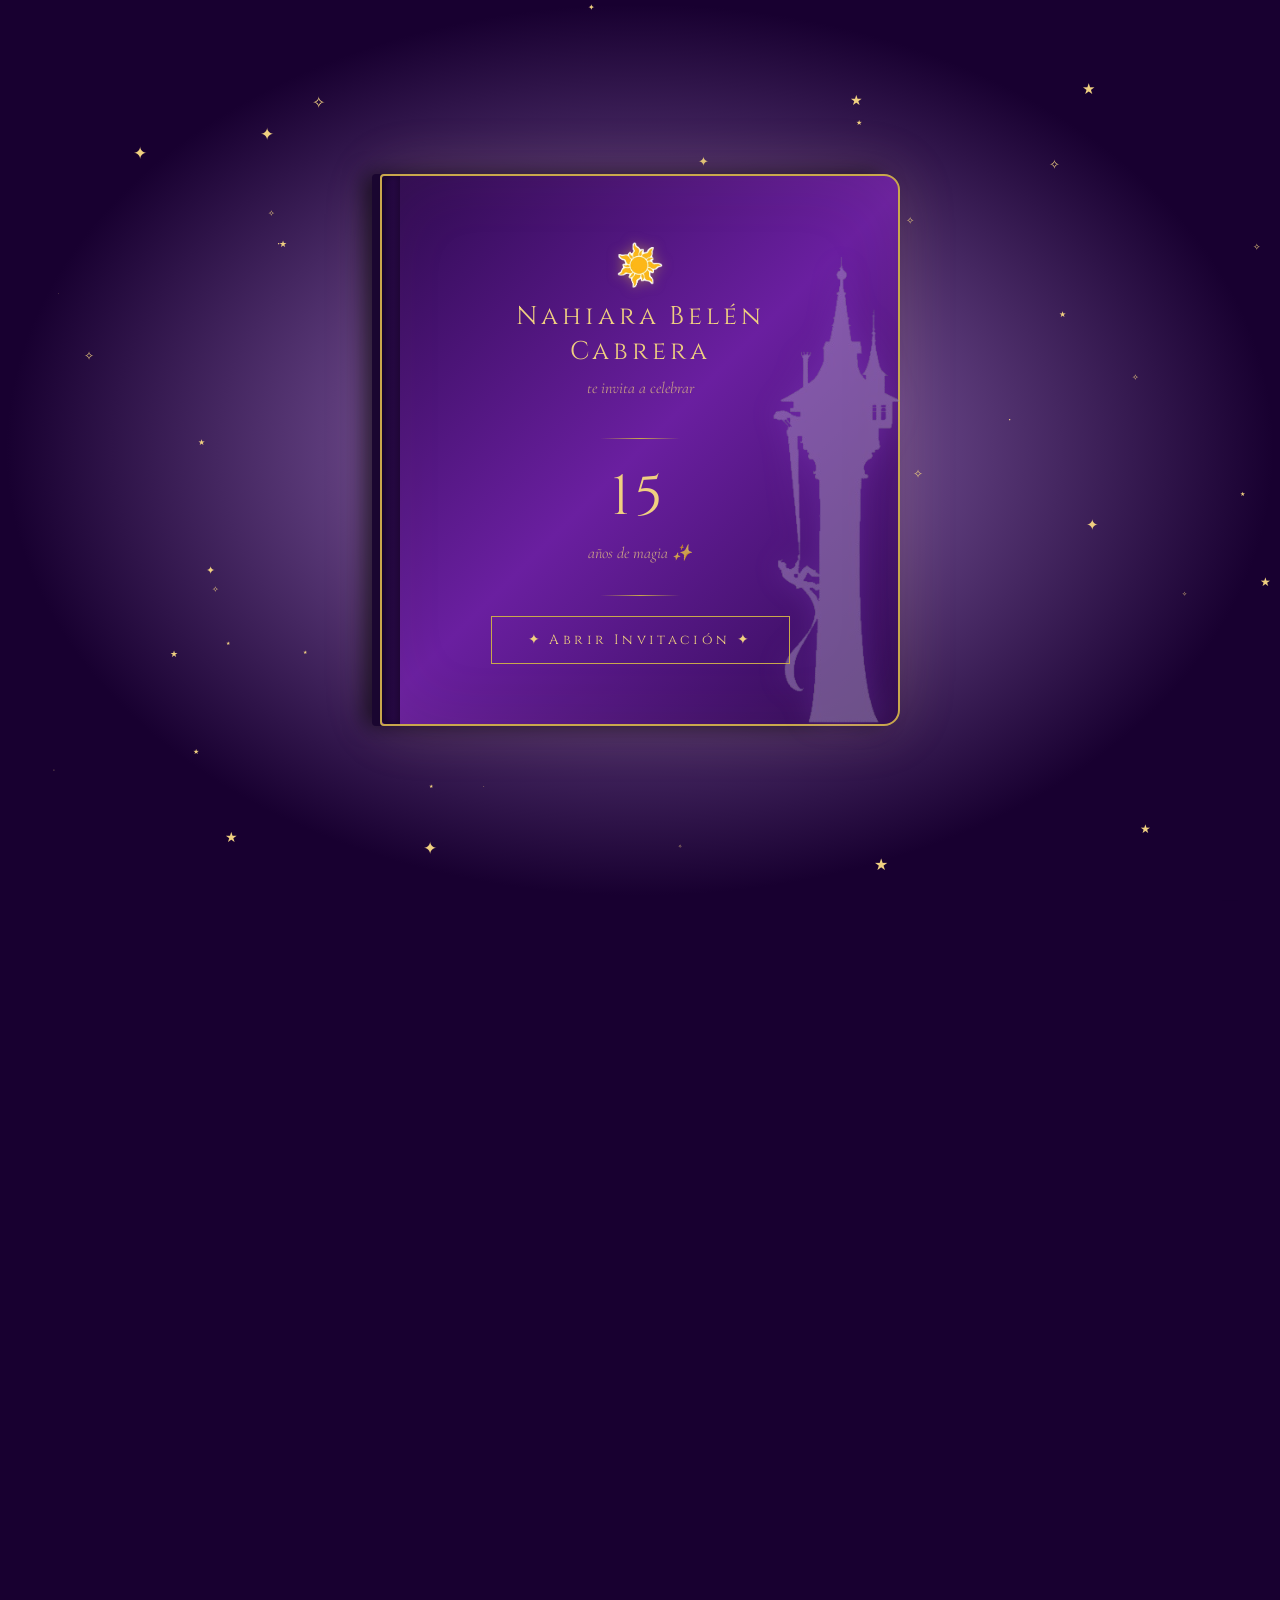
==== index.html @ 26f25557 "cambios generales" ====
<!DOCTYPE html>
<html lang="es">
<head>
<meta charset="UTF-8">
<meta name="viewport" content="width=device-width, initial-scale=1.0">
<title>Nahiara Belén – Mis 15 Años ✨</title>
<link rel="preconnect" href="https://fonts.googleapis.com">
<link rel="preconnect" href="https://fonts.gstatic.com" crossorigin>
<link href="https://fonts.googleapis.com/css2?family=Cormorant+Garamond:ital,wght@0,300;0,400;0,600;1,300;1,400&family=Cinzel:wght@400;700&family=Lato:wght@300;400&display=swap" rel="stylesheet">
<script src="https://cdnjs.cloudflare.com/ajax/libs/gsap/3.12.5/gsap.min.js"></script>
<script src="https://cdnjs.cloudflare.com/ajax/libs/gsap/3.12.5/ScrollTrigger.min.js"></script>
<style>
/* ===== DESIGN TOKENS ===== */
:root {
  --gold:       #C9A84C;
  --gold-light: #F0D080;
  --gold-dark:  #8A6820;
  --purple:     #9415fc;
  --purple-mid: #6c3e8b;
  --purple-deep:#180030;
 /* --purple-deep:#180030;*/
  --rose:       #C0607A;
  --cream:      #FFF8EE;
  --white:      #FFFFFF;
  --font-display: 'Cinzel', serif;
  --font-body:    'Cormorant Garamond', serif;
  --font-ui:      'Lato', sans-serif;
}

*, *::before, *::after { box-sizing: border-box; margin: 0; padding: 0; }

html { scroll-behavior: smooth; }

body {
  background: var(--purple-deep);
  color: var(--cream);
  font-family: var(--font-body);
  overflow-x: hidden;
}

/* ===== PARTICLES CANVAS ===== */
#particles-canvas {
  position: fixed;
  top: 0; left: 0;
  width: 100%; height: 100%;
  pointer-events: none;
  z-index: 0;
}

/* ===== LOADING SCREEN ===== */
#loader {
  position: fixed; inset: 0;
  background: var(--purple-deep);
  z-index: 10000;
  display: flex;
  flex-direction: column;
  align-items: center;
  justify-content: center;
  gap: 28px;
}
.loader-lantern { font-size: 4rem; animation: loaderFloat 2s ease-in-out infinite; }
.loader-title {
  font-family: var(--font-display);
  font-size: clamp(1.2rem, 4vw, 2rem);
  color: var(--gold-light);
  letter-spacing: 0.3em;
  text-align: center;
}
.loader-bar-wrap {
  width: 200px; height: 3px;
  background: rgba(201,168,76,0.2);
  border-radius: 10px;
  overflow: hidden;
}
.loader-bar {
  height: 100%;
  background: linear-gradient(90deg, var(--gold), var(--gold-light));
  width: 0%;
  border-radius: 10px;
  transition: width 0.1s ease;
}
@keyframes loaderFloat {
  0%,100%{ transform: translateY(0) rotate(-5deg); }
  50%    { transform: translateY(-12px) rotate(5deg); }
}

/* ===== BOOK INTRO ===== */
#book-screen {
  position: fixed; inset: 0;
  background: radial-gradient(ellipse at center, #9e74c2 0%, var(--purple-deep) 70%);
  z-index: 9000;
  display: flex;
  align-items: center;
  justify-content: center;
  perspective: 1200px;
}
.book-container {
  width: min(520px, 90vw);
  position: relative;
}
.book-cover {
  background: linear-gradient(135deg, #2e0a50 0%, #6a1fa0 50%, #2e0a50 100%);
  border: 2px solid var(--gold);
  border-radius: 4px 16px 16px 4px;
  padding: 60px 50px;
  text-align: center;
  box-shadow:
    -8px 0 0 #1a0630,
    -16px 0 20px rgba(0,0,0,0.6),
    0 0 60px rgba(201,168,76,0.15),
    inset 0 0 80px rgba(201,168,76,0.05);
  transform-style: preserve-3d;
  position: relative;
  cursor: pointer;
}
.book-cover::before {
  content: '';
  position: absolute;
  left: 0; top: 0; bottom: 0;
  width: 18px;
  background: linear-gradient(to right, #1a0630, #2e0a50);
  border-radius: 4px 0 0 4px;
  box-shadow: inset -3px 0 6px rgba(0,0,0,0.4);
}
.book-castle {
  position: absolute;
  right: -85px; bottom: 0;
  width: 300px;
  opacity: 0.5;
  pointer-events: none;
  filter: drop-shadow(0 0 14px rgba(180,100,255,.4));
}
.book-ornament {
  font-size: 3rem;
  display: block;
  margin-bottom: 16px;
  filter: drop-shadow(0 0 12px rgba(201,168,76,0.6));
}
.book-cover h1 {
  font-family: var(--font-display);
  font-size: clamp(1.1rem, 3vw, 1.6rem);
  color: var(--gold-light);
  letter-spacing: 0.15em;
  font-weight: 400;
  line-height: 1.4;
  margin-bottom: 8px;
}
.book-cover .subtitle {
  font-family: var(--font-body);
  font-style: italic;
  font-size: 1rem;
  color: rgba(240,208,128,0.7);
  margin-bottom: 40px;
}
.book-divider {
  width: 80px; height: 1px;
  background: linear-gradient(to right, transparent, var(--gold), transparent);
  margin: 20px auto;
}
.open-btn {
  display: inline-block;
  padding: 14px 36px;
  border: 1px solid var(--gold);
  background: transparent;
  color: var(--gold-light);
  font-family: var(--font-display);
  font-size: 0.85rem;
  letter-spacing: 0.25em;
  cursor: pointer;
  position: relative;
  overflow: hidden;
  transition: color 0.3s;
}
.open-btn::before {
  content: '';
  position: absolute;
  inset: 0;
  background: var(--gold);
  transform: scaleX(0);
  transform-origin: left;
  transition: transform 0.4s ease;
}
.open-btn:hover::before { transform: scaleX(1); }
.open-btn:hover { color: var(--purple-deep); }
.open-btn span { position: relative; z-index: 1; }

.book-stars {
/*  background: url('assets/img/imgportada1') center /cover no-repeat;*/
  position: absolute;
  width: 100%; height: 100%;
  top: 0; left: 0;
  pointer-events: none;
}
.bstar {
  position: absolute;
  color: var(--gold-light);
  font-size: 0.5rem;
  animation: bStarTwinkle var(--dur, 3s) ease-in-out infinite;
  animation-delay: var(--delay, 0s);
}
@keyframes bStarTwinkle {
  0%,100% { opacity: 0.2; transform: scale(1); }
  50% { opacity: 1; transform: scale(1.5); }
}

/* ===== MAIN CONTENT ===== */
#main { opacity: 0; }

/* ===== HERO ===== */
.hero {
  height: 100vh;
  position: relative;
  display: flex;
  align-items: center;
  justify-content: center;
  overflow: hidden;
}
.hero-bg {
  position: absolute; inset: 0;
  background: url('assets/img/imgportada1.jpeg') center/cover no-repeat;
}
.hero-bg-layer {
  position: absolute; inset: 0;
  background: linear-gradient(
    to bottom,
    rgba(24,0,48,0.3) 0%,
    rgba(24,0,48,0.1) 40%,
    rgba(24,0,48,0.7) 80%,
    rgba(24,0,48,1) 100%
  );
}
/* Parallax particles overlay */
.hero-sparkles {
  position: absolute; inset: 0;
  pointer-events: none;
}
.hero-content {
  position: relative;
  z-index: 2;
  text-align: center;
  padding: 20px;
}
.hero-eyebrow {
  font-family: var(--font-ui);
  /* Aumentado grosor */
  font-weight: 1200;
  letter-spacing: 0.4em;
  font-size: 1.1rem;
  color: var(--purple);
  text-transform: uppercase;
  margin-bottom: 20px;
  opacity: 0;
  transform: translateY(20px);
}
.hero-name {
  font-family: var(--font-display);
  font-weight: 1000;
  font-size: clamp(2.8rem, 9vw, 7rem);
  font-weight: 400;
  color: var(--white);
  line-height: 1;
  letter-spacing: 0.05em;
  text-shadow: 0 0 60px rgba(201,168,76,0.4);
  opacity: 0;
  transform: translateY(30px);
}
.hero-name em {
  display: block;
  font-style: italic;
  color: var(--gold-light);
  font-size: 0.55em;
  letter-spacing: 0.2em;
  margin-top: 8px;
}
.hero-date {
  font-family: var(--font-body);
  font-style: italic;
  font-size: clamp(1rem, 2.5vw, 1.4rem);
  color: rgba(240,208,128,0.8);
  margin-top: 20px;
  letter-spacing: 0.1em;
  opacity: 0;
}
.hero-ornament-line {
  display: flex;
  align-items: center;
  gap: 16px;
  justify-content: center;
  margin: 24px auto;
  opacity: 0;
}
.hero-ornament-line span {
  height: 1px;
  width: 80px;
  background: linear-gradient(to right, transparent, var(--gold));
}
.hero-ornament-line span:last-child {
  background: linear-gradient(to left, transparent, var(--gold));
}
.hero-ornament-line i { color: var(--gold); font-style: normal; font-size: 1rem; }

/* Scroll indicator */
.scroll-hint {
  position: absolute;
  bottom: 30px;
  left: 50%;
  transform: translateX(-50%);
  z-index: 3;
  display: flex;
  flex-direction: column;
  align-items: center;
  gap: 8px;
  opacity: 0;
}
.scroll-hint span {
  font-family: var(--font-ui);
  font-size: 0.65rem;
  letter-spacing: 0.3em;
  color: rgba(201,168,76,0.6);
  text-transform: uppercase;
}
.scroll-arrow {
  width: 1px;
  height: 40px;
  background: linear-gradient(to bottom, var(--gold), transparent);
  animation: scrollPulse 2s ease-in-out infinite;
}
@keyframes scrollPulse {
  0%,100% { opacity: 0.3; transform: scaleY(1); }
  50% { opacity: 1; transform: scaleY(1.2); }
}

/* ===== MUSIC PLAYER ===== */
.music-player {
  position: fixed;
  bottom: 24px;
  right: 24px;
  z-index: 500;
  display: flex;
  align-items: center;
  gap: 12px;
}
.music-btn {
  width: 52px; height: 52px;
  border-radius: 50%;
  background: linear-gradient(135deg, var(--gold-dark), var(--gold));
  border: none;
  cursor: pointer;
  display: flex;
  align-items: center;
  justify-content: center;
  font-size: 1.3rem;
  box-shadow: 0 4px 20px rgba(201,168,76,0.4);
  transition: transform 0.2s, box-shadow 0.2s;
  position: relative;
}
.music-btn:hover { transform: scale(1.08); box-shadow: 0 6px 30px rgba(201,168,76,0.6); }
.music-btn.playing::after {
  content: '';
  position: absolute;
  inset: -4px;
  border-radius: 50%;
  border: 2px solid var(--gold);
  animation: musicPulse 2s ease-in-out infinite;
}
@keyframes musicPulse {
  0%,100% { opacity: 0.8; transform: scale(1); }
  50% { opacity: 0; transform: scale(1.4); }
}
.music-label {
  background: rgba(42,8,69,0.9);
  backdrop-filter: blur(10px);
  border: 1px solid rgba(201,168,76,0.3);
  padding: 6px 14px;
  border-radius: 20px;
  font-family: var(--font-ui);
  font-size: 0.7rem;
  letter-spacing: 0.1em;
  color: var(--gold-light);
  white-space: nowrap;
  opacity: 0;
  transform: translateX(10px);
  transition: all 0.3s;
}
.music-player:hover .music-label { opacity: 1; transform: translateX(0); }

/* ===== SECTION WRAPPER ===== */
.section {
  position: relative;
  z-index: 1;
  padding: 100px 24px;
}
.section-inner {
  max-width: 1100px;
  margin: 0 auto;
}
.section-eyebrow {
  font-family: var(--font-ui);
  font-weight: 300;
  font-size: 0.65rem;
  letter-spacing: 0.4em;
  color: var(--gold);
  text-transform: uppercase;
  text-align: center;
  margin-bottom: 12px;
  opacity: 0;
  transform: translateY(20px);
}
.section-title {
  font-family: var(--font-display);
  font-size: clamp(1.8rem, 5vw, 3.5rem);
  font-weight: 400;
  color: var(--cream);
  text-align: center;
  margin-bottom: 16px;
  opacity: 0;
  transform: translateY(20px);
}
.section-title em {
  color: var(--gold-light);
  font-style: italic;
}
.gold-rule {
  width: 60px; height: 1px;
  background: var(--gold);
  margin: 0 auto 60px;
  opacity: 0;
}

/* ===== COUNTDOWN ===== */
.countdown-section {
  background: linear-gradient(180deg, transparent, rgba(74,16,112,0.2), transparent);
}
.countdown-grid {
  display: flex;
  gap: clamp(12px, 3vw, 40px);
  justify-content: center;
  flex-wrap: wrap;
}
.countdown-item {
  display: flex;
  flex-direction: column;
  align-items: center;
  gap: 6px;
  opacity: 0;
  transform: translateY(30px);
}
.countdown-num {
  font-family: var(--font-display);
  font-size: clamp(3rem, 8vw, 6rem);
  font-weight: 700;
  color: var(--gold-light);
  line-height: 1;
  text-shadow: 0 0 40px rgba(201,168,76,0.4);
  min-width: 1.2em;
  text-align: center;
}
.countdown-label {
  font-family: var(--font-ui);
  font-size: 0.65rem;
  letter-spacing: 0.3em;
  color: rgba(201,168,76,0.6);
  text-transform: uppercase;
}
.countdown-sep {
  font-family: var(--font-display);
  font-size: clamp(2rem, 6vw, 4rem);
  color: var(--gold-dark);
  align-self: flex-start;
  padding-top: 0.15em;
  opacity: 0.5;
}

/* ===== STORY SECTION ===== */
.story-section {
  background: linear-gradient(135deg, rgba(42,8,69,0.6) 0%, rgba(24,0,48,0.4) 100%);
}
.story-content {
  max-width: 680px;
  margin: 0 auto;
  text-align: center;
}
.story-text {
  font-family: var(--font-body);
  font-size: clamp(1.05rem, 2.2vw, 1.3rem);
  line-height: 1.9;
  color: rgba(255,248,238,0.85);
  font-style: italic;
  opacity: 0;
  transform: translateY(20px);
}
.story-signature {
  margin-top: 40px;
  font-family: var(--font-display);
  font-size: 1.2rem;
  color: var(--gold-light);
  opacity: 0;
}

/* ===== GALLERY ===== */
.gallery-grid {
  display: grid;
  grid-template-columns: repeat(auto-fill, minmax(min(240px, 100%), 1fr));
  gap: 12px;
}
.gallery-item {
  position: relative;
  border-radius: 8px;
  overflow: hidden;
  cursor: pointer;
  aspect-ratio: 3/4;
  opacity: 0;
  transform: scale(0.95);
  transition: transform 0.4s, box-shadow 0.4s;
}
.gallery-item:nth-child(3n+2) { aspect-ratio: 3/5; }
.gallery-item:nth-child(5n) { aspect-ratio: 1; }
.gallery-item img {
  width: 100%; height: 100%;
  object-fit: cover;
  transition: transform 0.6s ease;
  display: block;
}
.gallery-item:hover img { transform: scale(1.06); }
.gallery-item-overlay {
  position: absolute; inset: 0;
  background: linear-gradient(to top, rgba(42,8,69,0.8) 0%, transparent 50%);
  opacity: 0;
  transition: opacity 0.3s;
  display: flex;
  align-items: flex-end;
  justify-content: center;
  padding: 16px;
}
.gallery-item:hover .gallery-item-overlay { opacity: 1; }
.gallery-item-overlay span {
  font-size: 1.4rem;
  filter: drop-shadow(0 0 6px rgba(201,168,76,0.6));
}
.gallery-item:hover { box-shadow: 0 8px 40px rgba(201,168,76,0.25); transform: scale(1); }

/* ===== LIGHTBOX ===== */
#lightbox {
  position: fixed; inset: 0;
  background: rgba(10,0,20,0.97);
  z-index: 8000;
  display: none;
  align-items: center;
  justify-content: center;
  padding: 20px;
  animation: lbFade 0.3s ease;
}
#lightbox.active { display: flex; }
@keyframes lbFade {
  from { opacity: 0; }
  to { opacity: 1; }
}
#lightbox-img {
  max-width: 90vw;
  max-height: 90vh;
  border-radius: 8px;
  object-fit: contain;
  box-shadow: 0 0 80px rgba(201,168,76,0.2);
  animation: lbScale 0.3s ease;
}
@keyframes lbScale {
  from { transform: scale(0.9); opacity: 0; }
  to { transform: scale(1); opacity: 1; }
}
.lb-close {
  position: absolute;
  top: 20px; right: 24px;
  background: none; border: none;
  color: var(--gold-light);
  font-size: 2rem;
  cursor: pointer;
  width: 44px; height: 44px;
  display: flex; align-items: center; justify-content: center;
  border-radius: 50%;
  transition: background 0.2s;
}
.lb-close:hover { background: rgba(201,168,76,0.2); }
.lb-nav {
  position: absolute;
  top: 50%; transform: translateY(-50%);
  background: rgba(201,168,76,0.15);
  border: 1px solid rgba(201,168,76,0.3);
  color: var(--gold-light);
  font-size: 1.8rem;
  width: 52px; height: 52px;
  display: flex; align-items: center; justify-content: center;
  border-radius: 50%;
  cursor: pointer;
  transition: background 0.2s;
  user-select: none;
}
.lb-nav:hover { background: rgba(201,168,76,0.3); }
.lb-prev { left: 16px; }
.lb-next { right: 16px; }
.lb-counter {
  position: absolute;
  bottom: 20px; left: 50%; transform: translateX(-50%);
  font-family: var(--font-ui);
  font-size: 0.75rem;
  color: rgba(201,168,76,0.6);
  letter-spacing: 0.2em;
}

/* ===== VIDEO SECTION ===== */
/*.video-wrapper {
  position: relative;
  border-radius: 16px;
  overflow: hidden;
  background: rgba(42,8,69,0.5);
  border: 1px solid rgba(201,168,76,0.2);
  aspect-ratio: 16/9;
  display: flex;
  align-items: center;
  justify-content: center;
  max-width: 800px;
  margin: 0 auto;
  opacity: 0;
  transform: translateY(30px);
}

.video-placeholder {
  text-align: center;
  padding: 40px;
}
*/
.video-placeholder .play-icon {
  width: 80px; height: 80px;
  border: 2px solid var(--gold);
  border-radius: 50%;
  display: flex;
  align-items: center;
  justify-content: center;
  margin: 0 auto 20px;
  font-size: 2rem;
  cursor: pointer;
  transition: all 0.3s;
}
.video-placeholder .play-icon:hover {
  background: var(--gold);
  color: var(--purple-deep);
}
.video-placeholder p {
  font-family: var(--font-body);
  font-style: italic;
  font-size: 1.1rem;
  color: rgba(255,248,238,0.5);
}
.video-wrapper video {
  width: 100%; height: 100%;
  object-fit: cover;
}

/* ===== EVENT INFO ===== */
.info-cards {
  display: grid;
  grid-template-columns: repeat(auto-fit, minmax(260px, 1fr));
  gap: 24px;
}
.info-card {
  background: linear-gradient(135deg, rgba(74,16,112,0.4), rgba(42,8,69,0.6));
  border: 1px solid rgba(201,168,76,0.2);
  border-radius: 16px;
  padding: 40px 32px;
  text-align: center;
  position: relative;
  overflow: hidden;
  opacity: 0;
  transform: translateY(30px);
  transition: transform 0.3s, border-color 0.3s;
}
.info-card:hover {
  transform: translateY(-4px);
  border-color: rgba(201,168,76,0.5);
}
.info-card::before {
  content: '';
  position: absolute;
  top: 0; left: 50%; transform: translateX(-50%);
  width: 40%; height: 1px;
  background: linear-gradient(to right, transparent, var(--gold), transparent);
}
.info-card-icon {
  font-size: 2.5rem;
  display: block;
  margin-bottom: 16px;
  filter: drop-shadow(0 0 8px rgba(201,168,76,0.4));
}
.info-card-label {
  font-family: var(--font-ui);
  font-size: 0.65rem;
  letter-spacing: 0.35em;
  color: var(--gold);
  text-transform: uppercase;
  margin-bottom: 8px;
}
.info-card-value {
  font-family: var(--font-display);
  font-size: 1.3rem;
  color: var(--cream);
  line-height: 1.3;
}
.info-card-sub {
  font-family: var(--font-body);
  font-style: italic;
  font-size: 0.95rem;
  color: rgba(255,248,238,0.6);
  margin-top: 6px;
}

/* ===== DRESSCODE ===== */
.dress-items {
  display: flex;
  gap: 16px;
  justify-content: center;
  flex-wrap: wrap;
  margin-top: 40px;
}
.dress-chip {
  padding: 10px 24px;
  border: 1px solid rgba(201,168,76,0.3);
  border-radius: 30px;
  font-family: var(--font-ui);
  font-size: 0.8rem;
  letter-spacing: 0.15em;
  color: var(--gold-light);
  background: rgba(74,16,112,0.3);
  opacity: 0;
  transform: scale(0.9);
}

/* ===== MESSAGE BOOK ===== */
.message-book {
  background: linear-gradient(135deg, rgba(42,8,69,0.6), rgba(74,16,112,0.3));
  border: 1px solid rgba(201,168,76,0.15);
  border-radius: 20px;
  padding: 40px;
  max-width: 700px;
  margin: 0 auto;
  opacity: 0;
  transform: translateY(30px);
}
.msg-input-wrap {
  display: flex;
  flex-direction: column;
  gap: 12px;
  margin-bottom: 32px;
}
.msg-input-wrap input, .msg-input-wrap textarea {
  background: rgba(255,248,238,0.06);
  border: 1px solid rgba(201,168,76,0.2);
  border-radius: 10px;
  padding: 14px 18px;
  color: var(--cream);
  font-family: var(--font-body);
  font-size: 1rem;
  resize: none;
  outline: none;
  transition: border-color 0.3s;
}
.msg-input-wrap input:focus,
.msg-input-wrap textarea:focus {
  border-color: rgba(201,168,76,0.5);
}
.msg-input-wrap input::placeholder,
.msg-input-wrap textarea::placeholder {
  color: rgba(255,248,238,0.3);
  font-style: italic;
}
.msg-submit {
  padding: 14px 36px;
  background: linear-gradient(135deg, var(--gold-dark), var(--gold));
  border: none;
  border-radius: 10px;
  color: var(--purple-deep);
  font-family: var(--font-display);
  font-size: 0.9rem;
  letter-spacing: 0.15em;
  cursor: pointer;
  transition: transform 0.2s, box-shadow 0.2s;
  align-self: flex-end;
}
.msg-submit:hover {
  transform: translateY(-2px);
  box-shadow: 0 6px 20px rgba(201,168,76,0.4);
}
.messages-list {
  display: flex;
  flex-direction: column;
  gap: 16px;
  max-height: 320px;
  overflow-y: auto;
  padding-right: 8px;
}
.messages-list::-webkit-scrollbar { width: 4px; }
.messages-list::-webkit-scrollbar-track { background: rgba(255,255,255,0.05); border-radius: 2px; }
.messages-list::-webkit-scrollbar-thumb { background: var(--gold-dark); border-radius: 2px; }
.msg-card {
  background: rgba(255,248,238,0.05);
  border-left: 2px solid var(--gold);
  border-radius: 0 10px 10px 0;
  padding: 14px 18px;
  animation: msgIn 0.4s ease;
}
@keyframes msgIn {
  from { opacity: 0; transform: translateX(-10px); }
  to { opacity: 1; transform: translateX(0); }
}
.msg-card-author {
  font-family: var(--font-display);
  font-size: 0.9rem;
  color: var(--gold-light);
  margin-bottom: 4px;
}
.msg-card-text {
  font-family: var(--font-body);
  font-style: italic;
  color: rgba(255,248,238,0.75);
  font-size: 1rem;
  line-height: 1.6;
}
.msg-empty {
  text-align: center;
  font-family: var(--font-body);
  font-style: italic;
  color: rgba(255,248,238,0.3);
  padding: 20px;
}

/* ===== CONFIRM BUTTON ===== */
.confirm-section { text-align: center; }
.confirm-btn {
  display: inline-flex;
  align-items: center;
  gap: 14px;
  padding: 18px 52px;
  background: linear-gradient(135deg, #25D366, #128C7E);
  border-radius: 50px;
  color: white;
  font-family: var(--font-display);
  font-size: 1rem;
  letter-spacing: 0.15em;
  text-decoration: none;
  box-shadow: 0 8px 32px rgba(37,211,102,0.3);
  transition: transform 0.2s, box-shadow 0.2s;
  opacity: 0;
  transform: translateY(20px);
}
.confirm-btn:hover {
  transform: translateY(-3px);
  box-shadow: 0 12px 40px rgba(37,211,102,0.4);
}
.confirm-btn svg { width: 24px; height: 24px; }
.confirm-subtext {
  margin-top: 16px;
  font-family: var(--font-body);
  font-style: italic;
  color: rgba(255,248,238,0.4);
  font-size: 0.9rem;
  opacity: 0;
}

/* ===== FOOTER ===== */
.site-footer {
  text-align: center;
  padding: 40px 20px;
  font-family: var(--font-ui);
  font-size: 0.7rem;
  letter-spacing: 0.2em;
  color: rgba(201,168,76,0.3);
}

/* ===== FLOATING LANTERNS ===== */
.lantern {
  position: fixed;
  font-size: 2rem;
  pointer-events: none;
  z-index: 2;
  animation: lanternRise linear infinite;
  filter: drop-shadow(0 0 8px rgba(255,160,0,0.5));
  will-change: transform;
}
@keyframes lanternRise {
  0%   { transform: translateY(0) translateX(0) rotate(0deg); opacity: 0; }
  5%   { opacity: 0.8; }
  90%  { opacity: 0.6; }
  100% { transform: translateY(-110vh) translateX(var(--drift, 30px)) rotate(var(--rot, 15deg)); opacity: 0; }
}

/* ===== ANIMATED STARS ===== */
.floating-star {
  position: fixed;
  pointer-events: none;
  z-index: 1;
  color: var(--gold-light);
  animation: starFloat var(--dur, 4s) ease-in-out infinite, starTwinkle var(--tdur, 3s) ease-in-out infinite;
}
@keyframes starFloat {
  0%,100% { transform: translateY(0) rotate(0deg); }
  50% { transform: translateY(var(--fy, -15px)) rotate(var(--fr, 20deg)); }
}
@keyframes starTwinkle {
  0%,100% { opacity: var(--minop, 0.1); }
  50% { opacity: var(--maxop, 0.9); }
}

/* ===== GOLDEN PARTICLES ===== */
.particle {
  position: fixed;
  pointer-events: none;
  z-index: 1;
  border-radius: 50%;
  background: var(--gold);
  animation: particleDrift var(--dur, 8s) linear infinite;
  opacity: 0;
}
@keyframes particleDrift {
  0%   { transform: translateY(110vh) translateX(0); opacity: 0; }
  10%  { opacity: 0.6; }
  90%  { opacity: 0.3; }
  100% { transform: translateY(-10vh) translateX(var(--dx, 20px)); opacity: 0; }
}

/* ===== MAP SECTION ===== */
.map-section {
  background: rgba(42,8,69,0.3);
}
.map-placeholder {
  background: rgba(42,8,69,0.5);
  border: 1px solid rgba(201,168,76,0.2);
  border-radius: 16px;
  height: 280px;
  display: flex;
  flex-direction: column;
  align-items: center;
  justify-content: center;
  gap: 16px;
  cursor: pointer;
  text-decoration: none;
  transition: border-color 0.3s, background 0.3s;
  opacity: 0;
  transform: translateY(20px);
}
.map-placeholder:hover {
  border-color: rgba(201,168,76,0.5);
  background: rgba(74,16,112,0.4);
}
.map-placeholder span { font-size: 3rem; }
.map-placeholder p {
  font-family: var(--font-display);
  color: var(--gold-light);
  font-size: 1.1rem;
}
.map-placeholder small {
  font-family: var(--font-body);
  font-style: italic;
  color: rgba(255,248,238,0.5);
}

/* ===== RESPONSIVE ===== */
@media (max-width: 600px) {
  .countdown-sep { display: none; }
  .lb-nav { width: 40px; height: 40px; font-size: 1.2rem; }
  .message-book { padding: 24px 20px; }
}

/* ===== SCROLL REVEAL ANIMATION ===== */
.reveal-up {
  opacity: 0;
  transform: translateY(40px);
  transition: opacity 0.8s ease, transform 0.8s ease;
}
.reveal-up.visible {
  opacity: 1;
  transform: translateY(0);
}

/* ===== prefers-reduced-motion ===== */
@media (prefers-reduced-motion: reduce) {
  *, *::before, *::after { animation-duration: 0.01ms !important; transition-duration: 0.01ms !important; }
}

.floater{
    position:fixed;
    z-index:2;
    pointer-events:none;

    animation:
      floatUp linear infinite;
}

.floater.lamp{
    width:var(--sz);
    height:var(--sz);
}

.floater.lamp img{
    width:100%;
    height:100%;
    object-fit:contain;

    filter:
      drop-shadow(0 0 10px #ffcf66)
      drop-shadow(0 0 25px #ffcf66);
}

.floater.emoji{
    font-size:var(--sz);

    text-shadow:
      0 0 10px gold,
      0 0 20px gold;
}

@keyframes floatUp{

    0%{
        transform:
          translate(0,0)
          rotate(0deg);

        opacity:0;
    }

    10%{
        opacity:1;
    }

    100%{

        transform:
          translate(var(--dx),-120vh)
          rotate(var(--rot));

        opacity:0;
    }
}
.floater.lamp img{
    animation:
       glow 3s ease-in-out infinite;
}

@keyframes glow{

   0%,100%{
      filter:
        drop-shadow(0 0 8px #ffd76a)
        drop-shadow(0 0 18px #ffd76a);
   }

   50%{
      filter:
        drop-shadow(0 0 18px #ffd76a)
        drop-shadow(0 0 35px #ffd76a);
   }
}

.confirm-wrap{
  position:relative;
  display:inline-block;
  margin-top:70px;
}

.pascal-img{
  position:absolute;

  width:100px;
  height:auto;

  top:-65px;
  left:50%;

  transform:translateX(-50%);

  z-index:10;

  animation:pascalFloat 3s ease-in-out infinite;

  filter:
    drop-shadow(0 4px 10px rgba(0,0,0,.35));
}
</style>
</head>
<body>

<!-- CANVAS PARTICLES -->
<canvas id="particles-canvas"></canvas>

<!-- LOADING SCREEN -->
<div id="loader">
  <div class="loader-lantern"><img src="assets/img/sol.png" alt="Icono" style="width:100%;height:100%;object-fit:contain;"></div>
  <div class="loader-title">Nahiara Belén<br><span style="font-size:0.6em;letter-spacing:0.5em;color:rgba(240,208,128,0.5)">MIS 15 AÑOS</span></div>
  <div class="loader-bar-wrap"><div class="loader-bar" id="loader-bar"></div></div>
</div>

<!-- BOOK INTRO SCREEN -->
<div id="book-screen">
  <div class="book-stars" id="book-stars-container"></div>
  <div class="book-container">
    <div class="book-cover" id="book-cover">
      <img class="book-castle" src="assets/img/castilloportada.png" alt="Torre Rapunzel">
    <!--  <span class="book-ornament">🏮</span>-->
      <img src="assets/img/sol.png" alt="Sol Rapunzel" style="width:120px;filter:drop-shadow(0 0 6px rgba(201,168,76,0.5));">
      <h1>Nahiara Belén<br>Cabrera</h1>
      <p class="subtitle">te invita a celebrar</p>
      <div class="book-divider"></div>
      <p style="font-family:var(--font-display);font-size:clamp(2rem,6vw,3.5rem);color:var(--gold-light);letter-spacing:0.1em;margin-bottom:8px">15</p>
      <p style="font-family:var(--font-body);font-style:italic;color:rgba(240,208,128,0.7);margin-bottom:32px">años de magia ✨</p>
      <div class="book-divider"></div>
      <button class="open-btn" id="open-book-btn"><span>✦ Abrir Invitación ✦</span></button>
    </div>
  </div>
</div>

<!-- MAIN CONTENT -->
<div id="main">

  <!-- HERO -->
  <section class="hero" id="hero">
    <div class="hero-bg" id="hero-bg"></div>
    <div class="hero-bg-layer"></div>
    <div class="hero-content" style="transform:translateY(-200px);">
      <p class="hero-eyebrow" id="hero-eyebrow" style="font-weight: 900;">—Una noche mágica— </p>
      <h1 class="hero-name" id="hero-name" style="font-weight: 900;">
        Nahiara Belén
        <em>Mis XV Años</em>
      </h1>
       <div class="hero-ornament-line" id="hero-line">
        <span></span>
        <i>✦</i>
        <span></span>
      </div>
      <p class="hero-date" style="color: white;" id="hero-date"></p>
    </div>
    <div class="scroll-hint" id="scroll-hint">
      <span>Deslizar</span>
      <div class="scroll-arrow"></div>
    </div>
  </section>

  <!-- COUNTDOWN -->
  <section class="section countdown-section">
    <div class="section-inner">
      <p class="section-eyebrow reveal-up">— El gran día —</p>
      <p class="section-eyebrow reveal-up">31 de Julio, 2026 · 20:30 hs</p>
      <h2 class="section-title reveal-up">Faltan <em>exactamente</em></h2>
      <div class="gold-rule reveal-up"></div>
      <div class="countdown-grid">
        <div class="countdown-item reveal-up">
          <span class="countdown-num" id="cd-days">00</span>
          <span class="countdown-label">Días</span>
        </div>
        <div class="countdown-sep reveal-up">:</div>
        <div class="countdown-item reveal-up">
          <span class="countdown-num" id="cd-hours">00</span>
          <span class="countdown-label">Horas</span>
        </div>
        <div class="countdown-sep reveal-up">:</div>
        <div class="countdown-item reveal-up">
          <span class="countdown-num" id="cd-mins">00</span>
          <span class="countdown-label">Minutos</span>
        </div>
        <div class="countdown-sep reveal-up">:</div>
        <div class="countdown-item reveal-up">
          <span class="countdown-num" id="cd-secs">00</span>
          <span class="countdown-label">Segundos</span>
        </div>
      </div>
    </div>
  </section>

  <!-- STORY -->
  <section class="section story-section">
    <div class="section-inner">
      <p class="section-eyebrow reveal-up">— Mi historia —</p>
      <h2 class="section-title reveal-up">Hace 15 años comenzó<br><em>un cuento de hadas</em></h2>
      <div class="gold-rule reveal-up"></div>
      <div class="story-content">
        <p class="story-text reveal-up">
          Desde pequeña soñé con este momento. Un sueño lleno de luz, de magia y de las personas que más amo a mi lado. Hoy ese sueño se hace realidad, y quiero vivirlo junto a vos.
        </p>
        <p class="story-text reveal-up" style="margin-top:20px;transition-delay:0.2s">
          Esta noche, como en cada historia mágica, habrá linternas que iluminarán el cielo, música que llenará el corazón, y recuerdos que durarán para siempre.
        </p>
        <div class="story-signature reveal-up">— Nahiara ✦</div>
      </div>
    </div>
  </section>

  <!-- GALLERY -->
  <section class="section">
    <div class="section-inner">
      <p class="section-eyebrow reveal-up">— Mis momentos —</p>
      <h2 class="section-title reveal-up">Galería <em>de recuerdos</em></h2>
      <div class="gold-rule reveal-up"></div>
      <div class="gallery-grid" id="gallery-grid"></div>
    </div>
  </section>

  <!-- VIDEO -->
  <section class="section">
    <div class="section-inner">
    <!--  <p class="section-eyebrow reveal-up">— Para vos —</p>-->
    <!--  <h2 class="section-title reveal-up">Un video <em>especial</em></h2>-->
      <div class="gold-rule reveal-up"></div>
      <div class="video-wrapper reveal-up" id="video-wrapper">
        <div class="video-placeholder" id="video-placeholder">
          <div class="" id="play-btn"></div>
        <!--  <p>Video especial próximamente</p>-->
          <p style="font-size:0.8rem;margin-top:8px;color:rgba(255,248,238,0.3)"></p>
        </div>
        <video id="main-video" style="display:none" controls>
        <!--  <source src="assets/video/video15.mp4" type="video/mp4">-->
        </video>
      </div>
    </div>
  </section>

  <!-- EVENT INFO -->
  <section class="section">
    <div class="section-inner">
      <p class="section-eyebrow reveal-up">— Te esperamos en —</p>
      <h2 class="section-title reveal-up">Detalles <em>del evento</em></h2>
      <div class="gold-rule reveal-up"></div>
      <div class="info-cards">
        <div class="info-card reveal-up">
          <span class="info-card-icon">📅</span>
          <p class="info-card-label">Fecha</p>
          <p class="info-card-value">Viernes<br>31 de Julio, 2026</p>
          <p class="info-card-sub">A partir de las 20:30 hs</p>
        </div>
        <div class="info-card reveal-up" style="transition-delay:0.1s">
          <span class="info-card-icon">📍</span>
          <p class="info-card-label">Lugar</p>
          <p class="info-card-value">Centro Empleados<br>de Comercio</p>
          <p class="info-card-sub">Mitre 250, Resistencia, Chaco</p>
        </div>
        <div class="info-card reveal-up" style="transition-delay:0.2s">
          <span class="info-card-icon">👗</span>
          <p class="info-card-label">Dress Code</p>
          <p class="info-card-value">Elegante Sport</p>
          <h3>Color: Morado/Lila Reservado para la quinceañera</h3>
          <div class="dress-items" style="margin-top:12px;">
            <span class="dress-chip">Elegante</span>
            <span class="dress-chip">Formal</span>
            <span class="dress-chip">Elegante sport</span>
          </div>
        </div>
      </div>
    </div>
  </section>

  <!-- MAP -->
  <section class="section map-section">
    <div class="section-inner">
      <p class="section-eyebrow reveal-up">— Cómo llegar —</p>
      <h2 class="section-title reveal-up">El <em>lugar mágico</em></h2>
      <div class="gold-rule reveal-up"></div>
      <a 
        href="https://maps.google.com/?q=Centro+Empleados+de+Comercio+Mitre+250+Resistencia+Chaco"
        target="_blank"
        class="map-placeholder reveal-up"
        id="map-link"
      >
        <span>🗺️</span>
        <p>Centro Empleados de Comercio</p>
        <small>Mitre 250, Resistencia, Chaco · Toca para abrir en Maps</small>
      </a>
    </div>
  </section>

  <!-- MESSAGES 
  <section class="section">
    <div class="section-inner">
      <p class="section-eyebrow reveal-up">— Tu mensaje —</p>
      <h2 class="section-title reveal-up">Libro de <em>deseos</em></h2>
      <div class="gold-rule reveal-up"></div>
      <div class="message-book reveal-up" id="message-book">
        <div class="msg-input-wrap">
          <input type="text" id="msg-name" placeholder="Tu nombre ✦" maxlength="50">
          <textarea id="msg-text" rows="3" placeholder="Escribe tu deseo para Nahiara..." maxlength="300"></textarea>
          <button class="msg-submit" id="msg-submit">✦ Dejar mi deseo ✦</button>
        </div>
        <div class="messages-list" id="messages-list"></div>
      </div>
    </div>
  </section>
-->
  <!-- CONFIRM -->
  <section class="section confirm-section">
    <div class="section-inner">
      <p class="section-eyebrow reveal-up">— Tu presencia —</p>
      <h2 class="section-title reveal-up">¿Me <em>acompañás</em>?</h2>
      <div class="gold-rule reveal-up"></div>

      <!-- Pascal con globo de diálogo -->
      <div class="confirm-wrap">

  <img
    class="pascal-img"
    src="assets/img/pascal.png"
    alt="Pascal de Rapunzel"
  >

  <a
    href="https://wa.me/543624271016?text=¡Hola%20Nahiara!%20Confirmo%20mi%20asistencia%20a%20tu%20fiesta%20de%2015%20años%20el%2031%20de%20Julio%20🎉✨"
    class="confirm-btn reveal-up"
    target="_blank"
  >
    <svg viewBox="0 0 24 24" fill="currentColor">
      ...
    </svg>
    Confirmar Asistencia
  </a>

</div>
  </section>

  <footer class="site-footer">
    <p>✦ NAHIARA BELÉN CABRERA · 15 AÑOS · 31.07.2026 ✦</p>
  </footer>
</div>

<!-- LIGHTBOX -->
<div id="lightbox">
  <button class="lb-close" id="lb-close">✕</button>
  <button class="lb-nav lb-prev" id="lb-prev">‹</button>
  <img id="lightbox-img" src="" alt="">
  <button class="lb-nav lb-next" id="lb-next">›</button>
  <div class="lb-counter" id="lb-counter"></div>
</div>

<!-- MUSIC PLAYER -->
<div class="music-player">
  <span class="music-label">🎵 Música de fondo</span>
  <button class="music-btn" id="music-btn">🎵</button>
</div>

<audio id="bgm" loop>
  <source src="assets/audio/musica.mp3" type="audio/mpeg">
</audio>

<script>
/* ============================================================
   NAHIARA BELÉN – QUINCEAÑERA PREMIUM INVITATION
   All-in-one script
============================================================ */

// ─── LOADER ───────────────────────────────────────────────
const loaderBar = document.getElementById('loader-bar');
const loader = document.getElementById('loader');
let loadProgress = 0;
const loadInterval = setInterval(() => {
  loadProgress += Math.random() * 18;
  if (loadProgress >= 100) {
    loadProgress = 100;
    clearInterval(loadInterval);
    setTimeout(() => {
      loader.style.transition = 'opacity 0.8s ease';
      loader.style.opacity = '0';
      setTimeout(() => {
        loader.style.display = 'none';
        initBookScreen();
      }, 800);
    }, 400);
  }
  loaderBar.style.width = Math.min(loadProgress, 100) + '%';
}, 100);

// ─── BOOK STARS ────────────────────────────────────────────
function initBookScreen() {
  const container = document.getElementById('book-stars-container');
  for (let i = 0; i < 60; i++) {
    const s = document.createElement('div');
    s.className = 'bstar';
    s.textContent = ['✦','✧','·','★'][Math.floor(Math.random()*4)];
    s.style.cssText = `
      left:${Math.random()*100}%;
      top:${Math.random()*100}%;
      --dur:${2+Math.random()*4}s;
      --delay:${Math.random()*3}s;
      font-size:${0.3+Math.random()*0.8}rem;
    `;
    container.appendChild(s);
  }
}

// ─── BOOK OPEN ─────────────────────────────────────────────
const bookScreen = document.getElementById('book-screen');
const mainEl = document.getElementById('main');

document.getElementById('open-book-btn').addEventListener('click', () => {
  const cover = document.getElementById('book-cover');
  cover.style.transition = 'transform 0.8s cubic-bezier(0.77,0,0.175,1), opacity 0.5s';
  cover.style.transform = 'rotateY(-90deg) translateZ(80px)';
  cover.style.opacity = '0';
  setTimeout(() => {
    bookScreen.style.transition = 'opacity 0.6s ease';
    bookScreen.style.opacity = '0';
    setTimeout(() => {
      bookScreen.style.display = 'none';
      mainEl.style.opacity = '1';
      initHeroAnimations();
      initLanterns();
      initStars();
      initParticles();
      startCountdown();
      initScrollReveal();
    }, 600);
  }, 700);
});

// ─── CANVAS PARTICLES ──────────────────────────────────────
function initParticles() {
  const canvas = document.getElementById('particles-canvas');
  const ctx = canvas.getContext('2d');
  const particles = [];

  function resize() {
    canvas.width = window.innerWidth;
    canvas.height = window.innerHeight;
  }
  window.addEventListener('resize', resize);
  resize();

  class Particle {
    constructor() { this.reset(); }
    reset() {
      this.x = Math.random() * canvas.width;
      this.y = canvas.height + Math.random() * 100;
      this.size = Math.random() * 2 + 0.5;
      this.speedY = -(Math.random() * 0.8 + 0.3);
      this.speedX = (Math.random() - 0.5) * 0.5;
      this.opacity = 0;
      this.maxOpacity = Math.random() * 0.5 + 0.1;
      this.life = 0;
      this.maxLife = Math.random() * 300 + 200;
    }
    update() {
      this.y += this.speedY;
      this.x += this.speedX;
      this.life++;
      const prog = this.life / this.maxLife;
      this.opacity = prog < 0.1
        ? prog * 10 * this.maxOpacity
        : prog > 0.9
        ? (1 - (prog - 0.9) * 10) * this.maxOpacity
        : this.maxOpacity;
      if (this.life >= this.maxLife) this.reset();
    }
    draw() {
      ctx.beginPath();
      ctx.arc(this.x, this.y, this.size, 0, Math.PI * 2);
      ctx.fillStyle = `rgba(201,168,76,${this.opacity})`;
      ctx.fill();
    }
  }

  for (let i = 0; i < 80; i++) {
    const p = new Particle();
    p.life = Math.random() * p.maxLife;
    particles.push(p);
  }

  function animate() {
    ctx.clearRect(0, 0, canvas.width, canvas.height);
    particles.forEach(p => { p.update(); p.draw(); });
    requestAnimationFrame(animate);
  }
  animate();
}

// ─── HERO ANIMATIONS ───────────────────────────────────────
function initHeroAnimations() {
  const timeline = [
    { el: 'hero-eyebrow', delay: 200 },
    { el: 'hero-name', delay: 500 },
    { el: 'hero-line', delay: 900 },
    { el: 'hero-date', delay: 1100 },
    { el: 'scroll-hint', delay: 1600 },
  ];
  timeline.forEach(({ el, delay }) => {
    setTimeout(() => {
      const elem = document.getElementById(el);
      if (elem) {
        elem.style.transition = 'opacity 1s ease, transform 1s ease';
        elem.style.opacity = '1';
        elem.style.transform = 'translateY(0)';
      }
    }, delay);
  });

  // Parallax hero bg
  window.addEventListener('scroll', () => {
    const scrolled = window.scrollY;
    const heroBg = document.getElementById('hero-bg');
    if (heroBg) heroBg.style.transform = `translateY(${scrolled * 0.4}px)`;
  });
}

// ─── FLOATING LANTERNS ─────────────────────────────────────
function initLanterns() {
  const lanterns = ['🏮','🏮','🕯️','✨','🌟'];
  for (let i = 0; i < 18; i++) {
    const el = document.createElement('div');
    el.className = 'lantern';
    el.textContent = lanterns[Math.floor(Math.random() * lanterns.length)];
    const dur = 12 + Math.random() * 18;
    const delay = Math.random() * 20;
    el.style.cssText = `
      left:${Math.random() * 100}vw;
      bottom:-60px;
      font-size:${1.2 + Math.random() * 1.4}rem;
      animation-duration:${dur}s;
      animation-delay:${delay}s;
      --drift:${(Math.random()-0.5)*80}px;
      --rot:${(Math.random()-0.5)*30}deg;
    `;
    document.body.appendChild(el);
  }
}

// ─── DECORATIVE STARS ──────────────────────────────────────
function initStars() {
  const symbols = ['✦','✧','⋆','·','★','✨'];
  for (let i = 0; i < 50; i++) {
    const el = document.createElement('div');
    el.className = 'floating-star';
    const dur = 3 + Math.random() * 6;
    const tdur = 2 + Math.random() * 4;
    el.textContent = symbols[Math.floor(Math.random() * symbols.length)];
    el.style.cssText = `
      left:${Math.random() * 100}vw;
      top:${Math.random() * 100}vh;
      font-size:${0.4 + Math.random() * 1.2}rem;
      --dur:${dur}s;
      --tdur:${tdur}s;
      --fy:${-10 - Math.random() * 20}px;
      --fr:${(Math.random()-0.5)*40}deg;
      --minop:${0.05 + Math.random() * 0.1};
      --maxop:${0.3 + Math.random() * 0.6};
      animation-delay:${Math.random() * 6}s;
    `;
    document.body.appendChild(el);
  }
}

// ─── COUNTDOWN ─────────────────────────────────────────────
function startCountdown() {
  const target = new Date('2026-07-31T22:00:00-03:00').getTime();
  function update() {
    const diff = target - Date.now();
    if (diff <= 0) {
      document.getElementById('cd-days').textContent = '¡¡Ya!!';
      return;
    }
    const d = Math.floor(diff / 86400000);
    const h = Math.floor((diff % 86400000) / 3600000);
    const m = Math.floor((diff % 3600000) / 60000);
    const s = Math.floor((diff % 60000) / 1000);
    document.getElementById('cd-days').textContent = String(d).padStart(2,'0');
    document.getElementById('cd-hours').textContent = String(h).padStart(2,'0');
    document.getElementById('cd-mins').textContent = String(m).padStart(2,'0');
    document.getElementById('cd-secs').textContent = String(s).padStart(2,'0');
  }
  update();
  setInterval(update, 1000);
}

// ─── GALLERY ───────────────────────────────────────────────
const galleryGrid = document.getElementById('gallery-grid');
const galleryImages = [];
for (let i = 1; i <= 2; i++) {
  galleryImages.push(`assets/img/img${i}.jpg`);
}

galleryImages.forEach((src, idx) => {
  const item = document.createElement('div');
  item.className = 'gallery-item reveal-up';
  item.style.transitionDelay = (idx % 5) * 0.08 + 's';
  const img = document.createElement('img');
  img.src = src;
  img.alt = `Foto ${idx+1} de Nahiara`;
  img.loading = 'lazy';
  const overlay = document.createElement('div');
  overlay.className = 'gallery-item-overlay';
  overlay.innerHTML = '<span>🔍</span>';
  item.appendChild(img);
  item.appendChild(overlay);
  item.addEventListener('click', () => openLightbox(idx));
  galleryGrid.appendChild(item);
});

// ─── LIGHTBOX ──────────────────────────────────────────────
const lightbox = document.getElementById('lightbox');
const lightboxImg = document.getElementById('lightbox-img');
const lbCounter = document.getElementById('lb-counter');
let currentIdx = 0;

function openLightbox(idx) {
  currentIdx = idx;
  lightboxImg.src = galleryImages[idx];
  lbCounter.textContent = `${idx + 1} / ${galleryImages.length}`;
  lightbox.classList.add('active');
  document.body.style.overflow = 'hidden';
}
function closeLightbox() {
  lightbox.classList.remove('active');
  document.body.style.overflow = '';
}
function prevImage() {
  currentIdx = (currentIdx - 1 + galleryImages.length) % galleryImages.length;
  lightboxImg.src = galleryImages[currentIdx];
  lbCounter.textContent = `${currentIdx + 1} / ${galleryImages.length}`;
}
function nextImage() {
  currentIdx = (currentIdx + 1) % galleryImages.length;
  lightboxImg.src = galleryImages[currentIdx];
  lbCounter.textContent = `${currentIdx + 1} / ${galleryImages.length}`;
}

document.getElementById('lb-close').addEventListener('click', closeLightbox);
document.getElementById('lb-prev').addEventListener('click', (e) => { e.stopPropagation(); prevImage(); });
document.getElementById('lb-next').addEventListener('click', (e) => { e.stopPropagation(); nextImage(); });
lightbox.addEventListener('click', (e) => { if (e.target === lightbox) closeLightbox(); });
document.addEventListener('keydown', (e) => {
  if (!lightbox.classList.contains('active')) return;
  if (e.key === 'Escape') closeLightbox();
  if (e.key === 'ArrowLeft') prevImage();
  if (e.key === 'ArrowRight') nextImage();
});

// Touch swipe for lightbox
let touchStartX = 0;
lightbox.addEventListener('touchstart', (e) => { touchStartX = e.touches[0].clientX; });
lightbox.addEventListener('touchend', (e) => {
  const dx = e.changedTouches[0].clientX - touchStartX;
  if (Math.abs(dx) > 50) dx > 0 ? prevImage() : nextImage();
});

// ─── VIDEO ─────────────────────────────────────────────────
document.getElementById('play-btn').addEventListener('click', () => {
  const video = document.getElementById('main-video');
  const placeholder = document.getElementById('video-placeholder');
  video.style.display = 'block';
  placeholder.style.display = 'none';
  video.play().catch(() => {});
});

// ─── MUSIC ─────────────────────────────────────────────────
const bgm = document.getElementById('bgm');
const musicBtn = document.getElementById('music-btn');
let playing = false;
musicBtn.addEventListener('click', () => {
  if (!playing) {
    bgm.volume = 0.5;
    bgm.play().then(() => {
      playing = true;
      musicBtn.textContent = '⏸';
      musicBtn.classList.add('playing');
    }).catch(() => {});
  } else {
    bgm.pause();
    playing = false;
    musicBtn.textContent = '🎵';
    musicBtn.classList.remove('playing');
  }
});

// ─── MESSAGES ──────────────────────────────────────────────
function loadMessages() {
  const list = document.getElementById('messages-list');
  const msgs = JSON.parse(localStorage.getItem('nahiara15msgs') || '[]');
  if (msgs.length === 0) {
    list.innerHTML = '<p class="msg-empty">Sé el primero en dejar un deseo ✨</p>';
    return;
  }
  list.innerHTML = '';
  // Show newest first
  [...msgs].reverse().forEach(m => {
    const card = document.createElement('div');
    card.className = 'msg-card';
    card.innerHTML = `
      <div class="msg-card-author">✦ ${escapeHtml(m.name)}</div>
      <div class="msg-card-text">${escapeHtml(m.text)}</div>
    `;
    list.appendChild(card);
  });
}

function escapeHtml(str) {
  return str.replace(/&/g,'&amp;').replace(/</g,'&lt;').replace(/>/g,'&gt;').replace(/"/g,'&quot;');
}

document.getElementById('msg-submit').addEventListener('click', () => {
  const name = document.getElementById('msg-name').value.trim();
  const text = document.getElementById('msg-text').value.trim();
  if (!name || !text) return;
  const msgs = JSON.parse(localStorage.getItem('nahiara15msgs') || '[]');
  msgs.push({ name, text, date: new Date().toISOString() });
  localStorage.setItem('nahiara15msgs', JSON.stringify(msgs));
  document.getElementById('msg-name').value = '';
  document.getElementById('msg-text').value = '';
  loadMessages();
  // Tiny celebration
  spawnConfetti();
});

function spawnConfetti() {
  const symbols = ['✦','⭐','🌟','✨','💫','🎉'];
  for (let i = 0; i < 12; i++) {
    const el = document.createElement('div');
    el.textContent = symbols[Math.floor(Math.random() * symbols.length)];
    el.style.cssText = `
      position:fixed;
      top:50%;left:50%;
      font-size:1.5rem;
      pointer-events:none;
      z-index:9999;
      animation:confettiBurst 1.2s ease forwards;
      --tx:${(Math.random()-0.5)*200}px;
      --ty:${(Math.random()-0.5)*200}px;
    `;
    document.body.appendChild(el);
    setTimeout(() => el.remove(), 1200);
  }
}

const confettiStyle = document.createElement('style');
confettiStyle.textContent = `
  @keyframes confettiBurst {
    0%   { opacity:1; transform:translate(0,0) scale(1); }
    100% { opacity:0; transform:translate(var(--tx),var(--ty)) scale(0.3) rotate(720deg); }
  }
`;
document.head.appendChild(confettiStyle);

// ─── SCROLL REVEAL ─────────────────────────────────────────
function initScrollReveal() {
  const revealEls = document.querySelectorAll('.reveal-up');
  const observer = new IntersectionObserver((entries) => {
    entries.forEach(e => {
      if (e.isIntersecting) {
        e.target.classList.add('visible');
        observer.unobserve(e.target);
      }
    });
  }, { threshold: 0.12, rootMargin: '0px 0px -40px 0px' });
  revealEls.forEach(el => observer.observe(el));
}
function initLanterns(){
  const total=24;

  for(let i=0;i<total;i++){

    const el=document.createElement('div');
    el.className='floater';

    const dur=12+Math.random()*20;
    const delay=Math.random()*26;

    const dx=`${(Math.random()-.5)*100}px`;
    const rot=`${(Math.random()-.5)*28}deg`;

    const left=Math.random()*100;

    const roll=Math.random();

    if(roll < 0.55){

      el.classList.add('lamp');

      const sz=38+Math.random()*50;

      el.style.setProperty('--sz',sz+'px');

      el.innerHTML=`
        <img src="assets/img/lamparaflotante.png" alt="">
      `;

    }else{

      el.classList.add('emoji');

      const emojis=[];

      el.textContent=
        emojis[Math.floor(Math.random()*emojis.length)];

      el.style.setProperty(
        '--sz',
        (1+Math.random()*1.2)+'rem'
      );
    }

    el.style.cssText += `
      left:${left}vw;
      bottom:-80px;
      animation-duration:${dur}s;
      animation-delay:${delay}s;
      --dx:${dx};
      --rot:${rot};
    `;

    document.body.appendChild(el);
  }
}
initLanterns();

// Load messages on start
loadMessages();
</script>
</body>
</html>
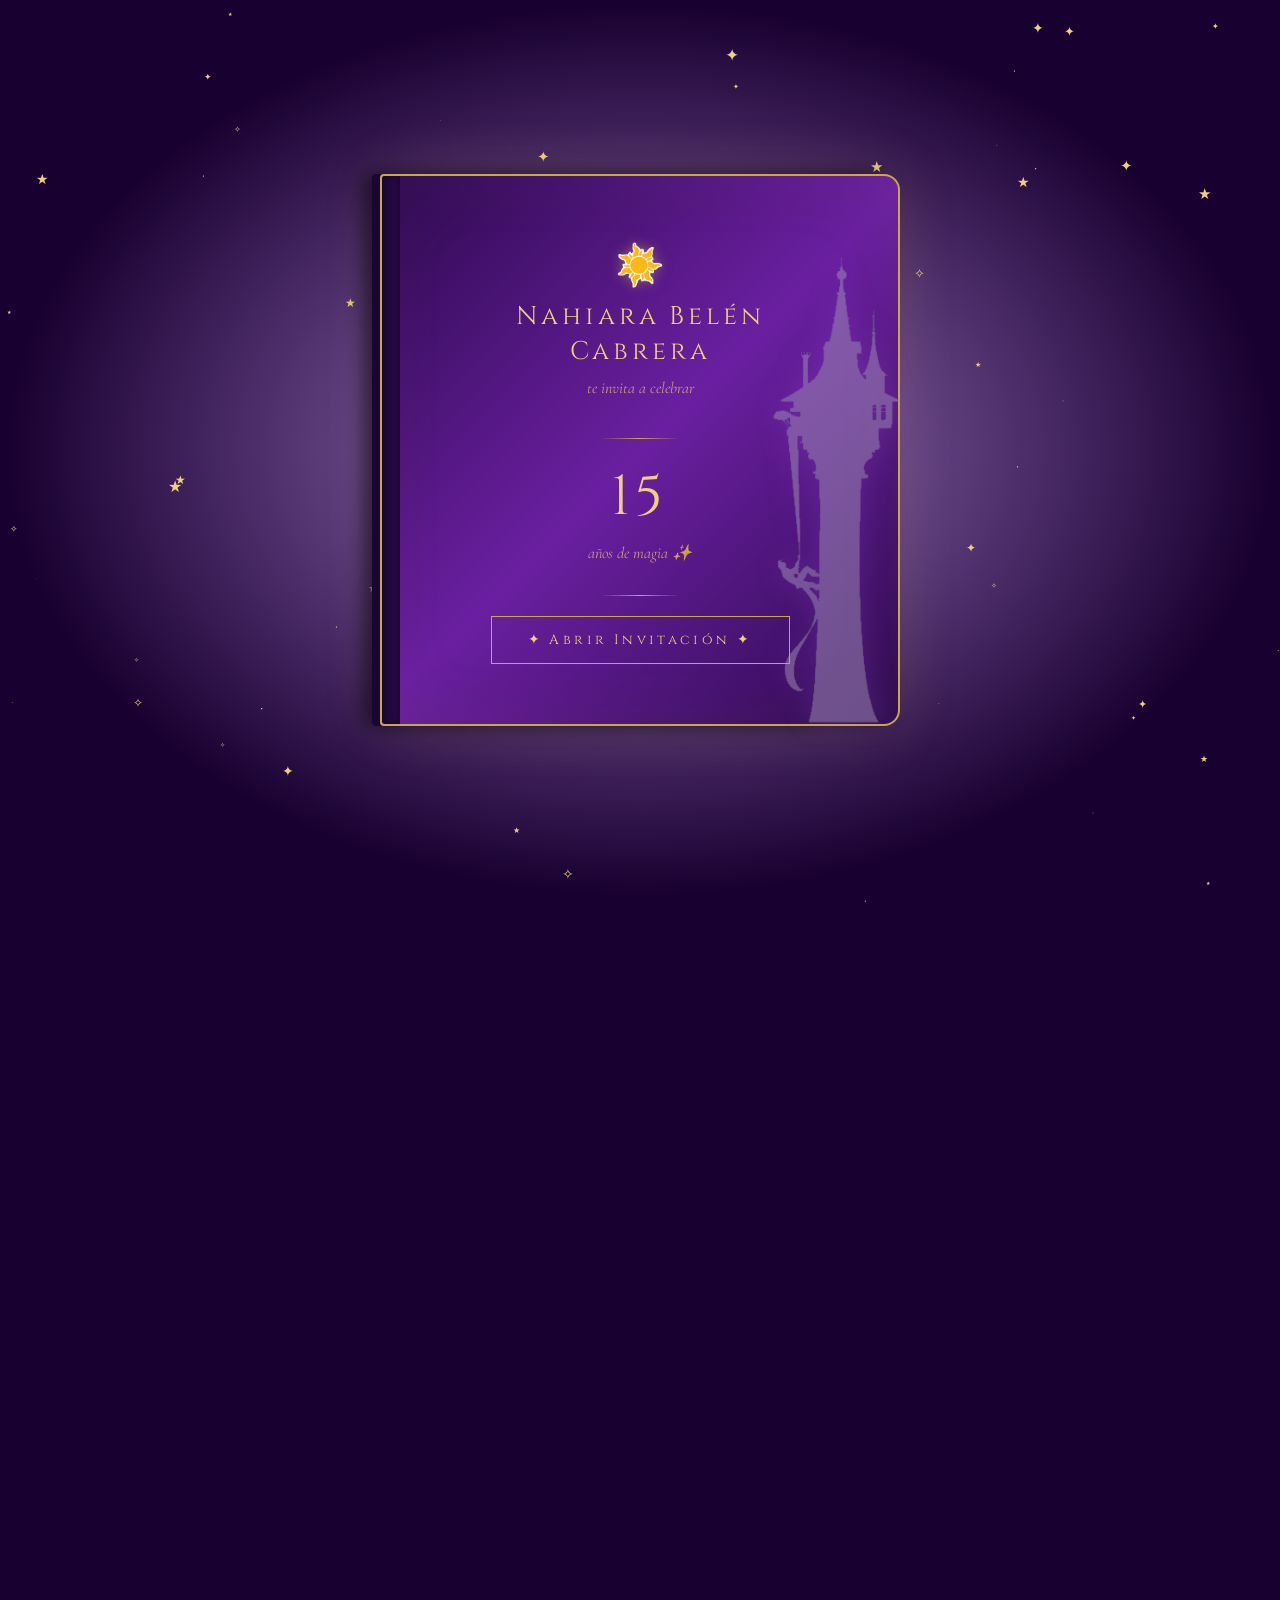
==== commit 6c41925a: "cambio en la musica" ====
--- a/index.html
+++ b/index.html
@@ -1146,7 +1146,7 @@
   <section class="section countdown-section">
     <div class="section-inner">
       <p class="section-eyebrow reveal-up">— El gran día —</p>
-      <p class="section-eyebrow reveal-up">31 de Julio, 2026 · 20:30 hs</p>
+      <p class="section-eyebrow reveal-up">31 de Julio, 2026 · 21:00 hs</p>
       <h2 class="section-title reveal-up">Faltan <em>exactamente</em></h2>
       <div class="gold-rule reveal-up"></div>
       <div class="countdown-grid">
@@ -1231,7 +1231,7 @@
           <span class="info-card-icon">📅</span>
           <p class="info-card-label">Fecha</p>
           <p class="info-card-value">Viernes<br>31 de Julio, 2026</p>
-          <p class="info-card-sub">A partir de las 20:30 hs</p>
+          <p class="info-card-sub">A partir de las 21:00 hs</p>
         </div>
         <div class="info-card reveal-up" style="transition-delay:0.1s">
           <span class="info-card-icon">📍</span>
@@ -1307,7 +1307,7 @@
   >
 
   <a
-    href="https://wa.me/543624271016?text=¡Hola%20Nahiara!%20Confirmo%20mi%20asistencia%20a%20tu%20fiesta%20de%2015%20años%20el%2031%20de%20Julio%20🎉✨"
+    href="https://wa.me/543624898120?text=¡Hola%20Belén!%20Confirmo%20mi%20asistencia%20a%20tu%20fiesta%20de%2015%20años%20el%2031%20de%20Julio%20🎉✨"
     class="confirm-btn reveal-up"
     target="_blank"
   >
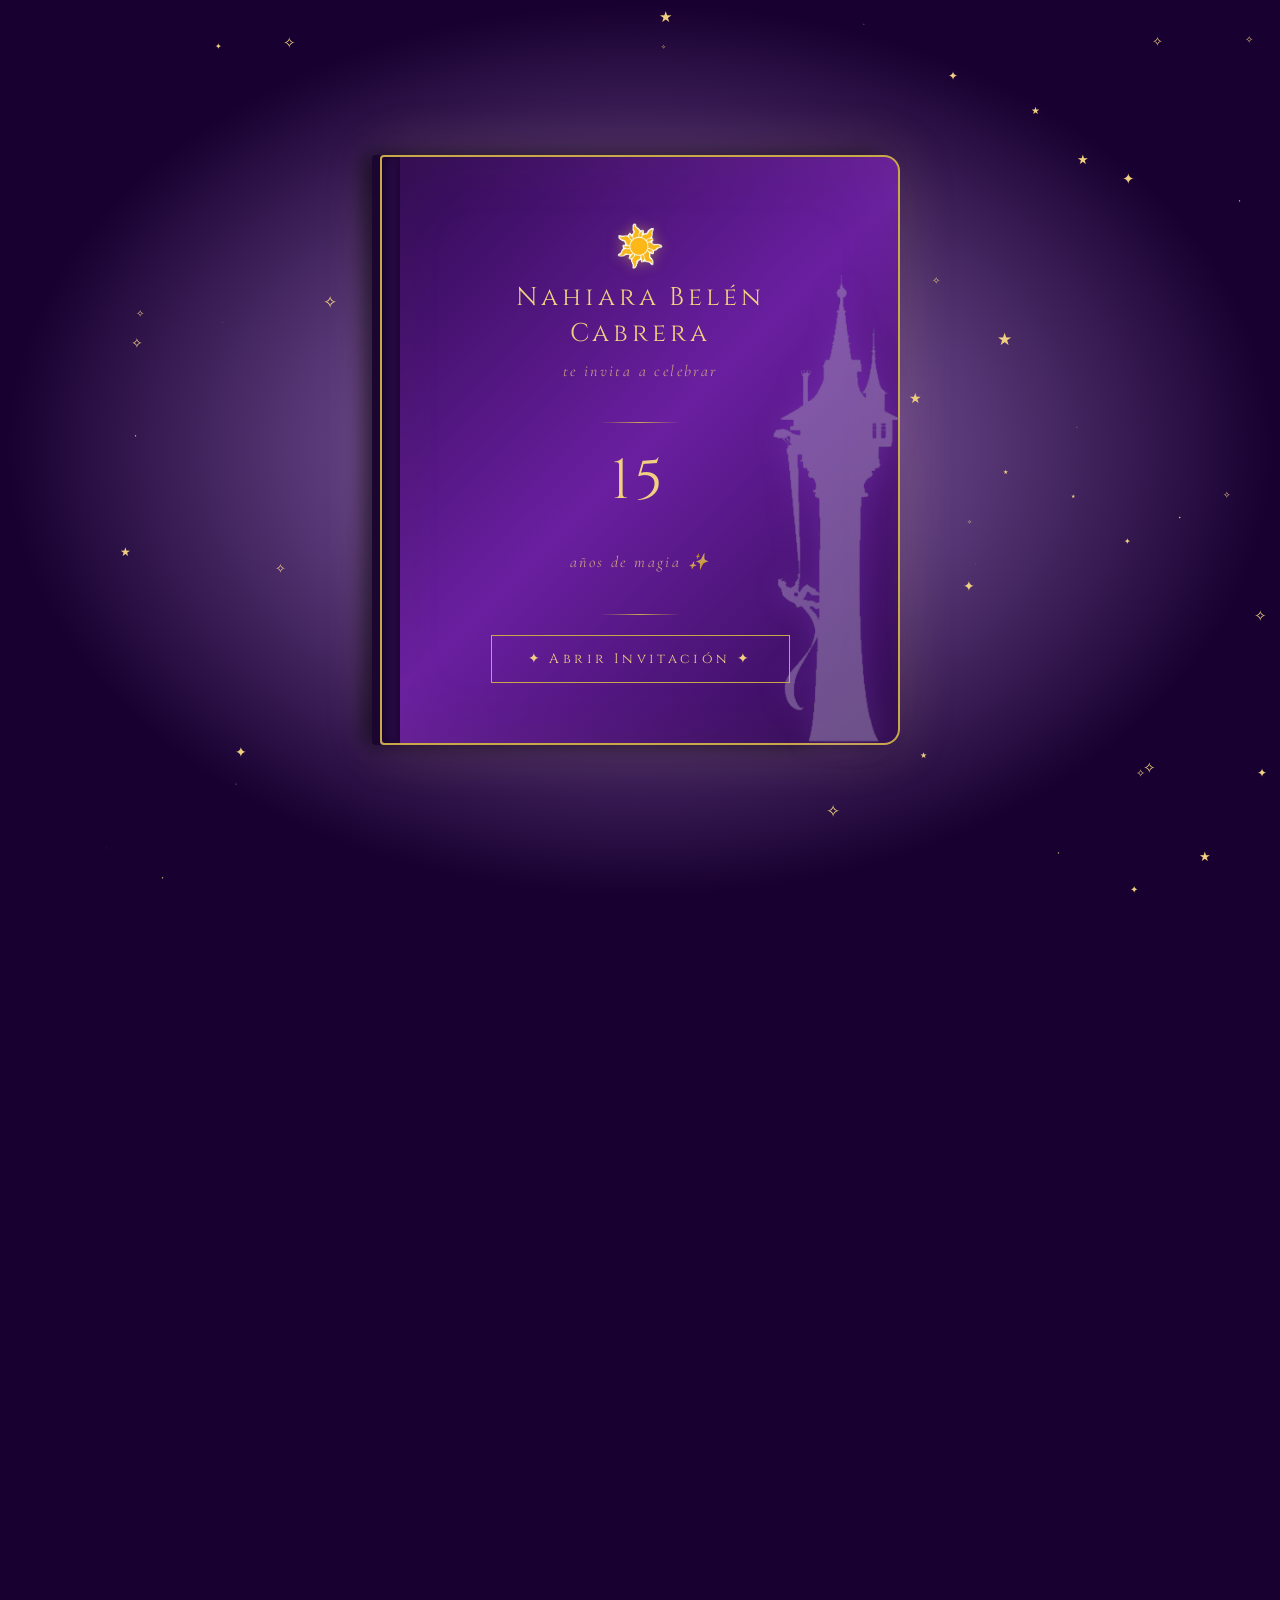
==== commit 2e90c324: "cambios en tamaño de letras" ====
--- a/index.html
+++ b/index.html
@@ -1106,10 +1106,10 @@
     <!--  <span class="book-ornament">🏮</span>-->
       <img src="assets/img/sol.png" alt="Sol Rapunzel" style="width:120px;filter:drop-shadow(0 0 6px rgba(201,168,76,0.5));">
       <h1>Nahiara Belén<br>Cabrera</h1>
-      <p class="subtitle">te invita a celebrar</p>
+      <h1 class="subtitle">te invita a celebrar</h1>
       <div class="book-divider"></div>
       <p style="font-family:var(--font-display);font-size:clamp(2rem,6vw,3.5rem);color:var(--gold-light);letter-spacing:0.1em;margin-bottom:8px">15</p>
-      <p style="font-family:var(--font-body);font-style:italic;color:rgba(240,208,128,0.7);margin-bottom:32px">años de magia ✨</p>
+      <p style="font-family:var(--font-body);font-style:italic;color:rgba(240,208,128,0.7);margin-bottom:32px"><h1 class="subtitle">años de magia ✨</h1></p>
       <div class="book-divider"></div>
       <button class="open-btn" id="open-book-btn"><span>✦ Abrir Invitación ✦</span></button>
     </div>
@@ -1145,8 +1145,8 @@
   <!-- COUNTDOWN -->
   <section class="section countdown-section">
     <div class="section-inner">
-      <p class="section-eyebrow reveal-up">— El gran día —</p>
-      <p class="section-eyebrow reveal-up">31 de Julio, 2026 · 21:00 hs</p>
+      <h1 class="section-eyebrow reveal-up">— El gran día —</h1>
+      <h1 class="section-eyebrow reveal-up">31 de Julio, 2026 · 21:00 hs</h1>
       <h2 class="section-title reveal-up">Faltan <em>exactamente</em></h2>
       <div class="gold-rule reveal-up"></div>
       <div class="countdown-grid">
@@ -1176,16 +1176,16 @@
   <!-- STORY -->
   <section class="section story-section">
     <div class="section-inner">
-      <p class="section-eyebrow reveal-up">— Mi historia —</p>
+      <h3 class="section-eyebrow reveal-up">— Mi historia —</h3>
       <h2 class="section-title reveal-up">Hace 15 años comenzó<br><em>un cuento de hadas</em></h2>
       <div class="gold-rule reveal-up"></div>
       <div class="story-content">
-        <p class="story-text reveal-up">
+        <h3 class="story-text reveal-up">
           Desde pequeña soñé con este momento. Un sueño lleno de luz, de magia y de las personas que más amo a mi lado. Hoy ese sueño se hace realidad, y quiero vivirlo junto a vos.
-        </p>
-        <p class="story-text reveal-up" style="margin-top:20px;transition-delay:0.2s">
+        </h3>
+        <h3 class="story-text reveal-up" style="margin-top:20px;transition-delay:0.2s">
           Esta noche, como en cada historia mágica, habrá linternas que iluminarán el cielo, música que llenará el corazón, y recuerdos que durarán para siempre.
-        </p>
+        </h3>
         <div class="story-signature reveal-up">— Nahiara ✦</div>
       </div>
     </div>
@@ -1194,8 +1194,8 @@
   <!-- GALLERY -->
   <section class="section">
     <div class="section-inner">
-      <p class="section-eyebrow reveal-up">— Mis momentos —</p>
-      <h2 class="section-title reveal-up">Galería <em>de recuerdos</em></h2>
+      <h2 class="section-eyebrow reveal-up">— Mis momentos —</h2>
+      <h2 class="section-title reveal-up">Galería <em>de fotos</em></h2>
       <div class="gold-rule reveal-up"></div>
       <div class="gallery-grid" id="gallery-grid"></div>
     </div>
@@ -1223,7 +1223,7 @@
   <!-- EVENT INFO -->
   <section class="section">
     <div class="section-inner">
-      <p class="section-eyebrow reveal-up">— Te esperamos en —</p>
+      <h2 class="section-eyebrow reveal-up">— Te esperamos en —</h2>
       <h2 class="section-title reveal-up">Detalles <em>del evento</em></h2>
       <div class="gold-rule reveal-up"></div>
       <div class="info-cards">
@@ -1231,13 +1231,13 @@
           <span class="info-card-icon">📅</span>
           <p class="info-card-label">Fecha</p>
           <p class="info-card-value">Viernes<br>31 de Julio, 2026</p>
-          <p class="info-card-sub">A partir de las 21:00 hs</p>
+          <h2 class="info-card-sub">A partir de las 21:00 hs</h2>
         </div>
         <div class="info-card reveal-up" style="transition-delay:0.1s">
           <span class="info-card-icon">📍</span>
           <p class="info-card-label">Lugar</p>
           <p class="info-card-value">Centro Empleados<br>de Comercio</p>
-          <p class="info-card-sub">Mitre 250, Resistencia, Chaco</p>
+          <h3 class="info-card-sub">Mitre 250, Resistencia, Chaco</h3>
         </div>
         <div class="info-card reveal-up" style="transition-delay:0.2s">
           <span class="info-card-icon">👗</span>
@@ -1574,8 +1574,8 @@
 // ─── GALLERY ───────────────────────────────────────────────
 const galleryGrid = document.getElementById('gallery-grid');
 const galleryImages = [];
-for (let i = 1; i <= 2; i++) {
-  galleryImages.push(`assets/img/img${i}.jpg`);
+for (let i = 1; i <= 3; i++) {
+  galleryImages.push(`assets/img/img${i}.jpeg`);
 }
 
 galleryImages.forEach((src, idx) => {
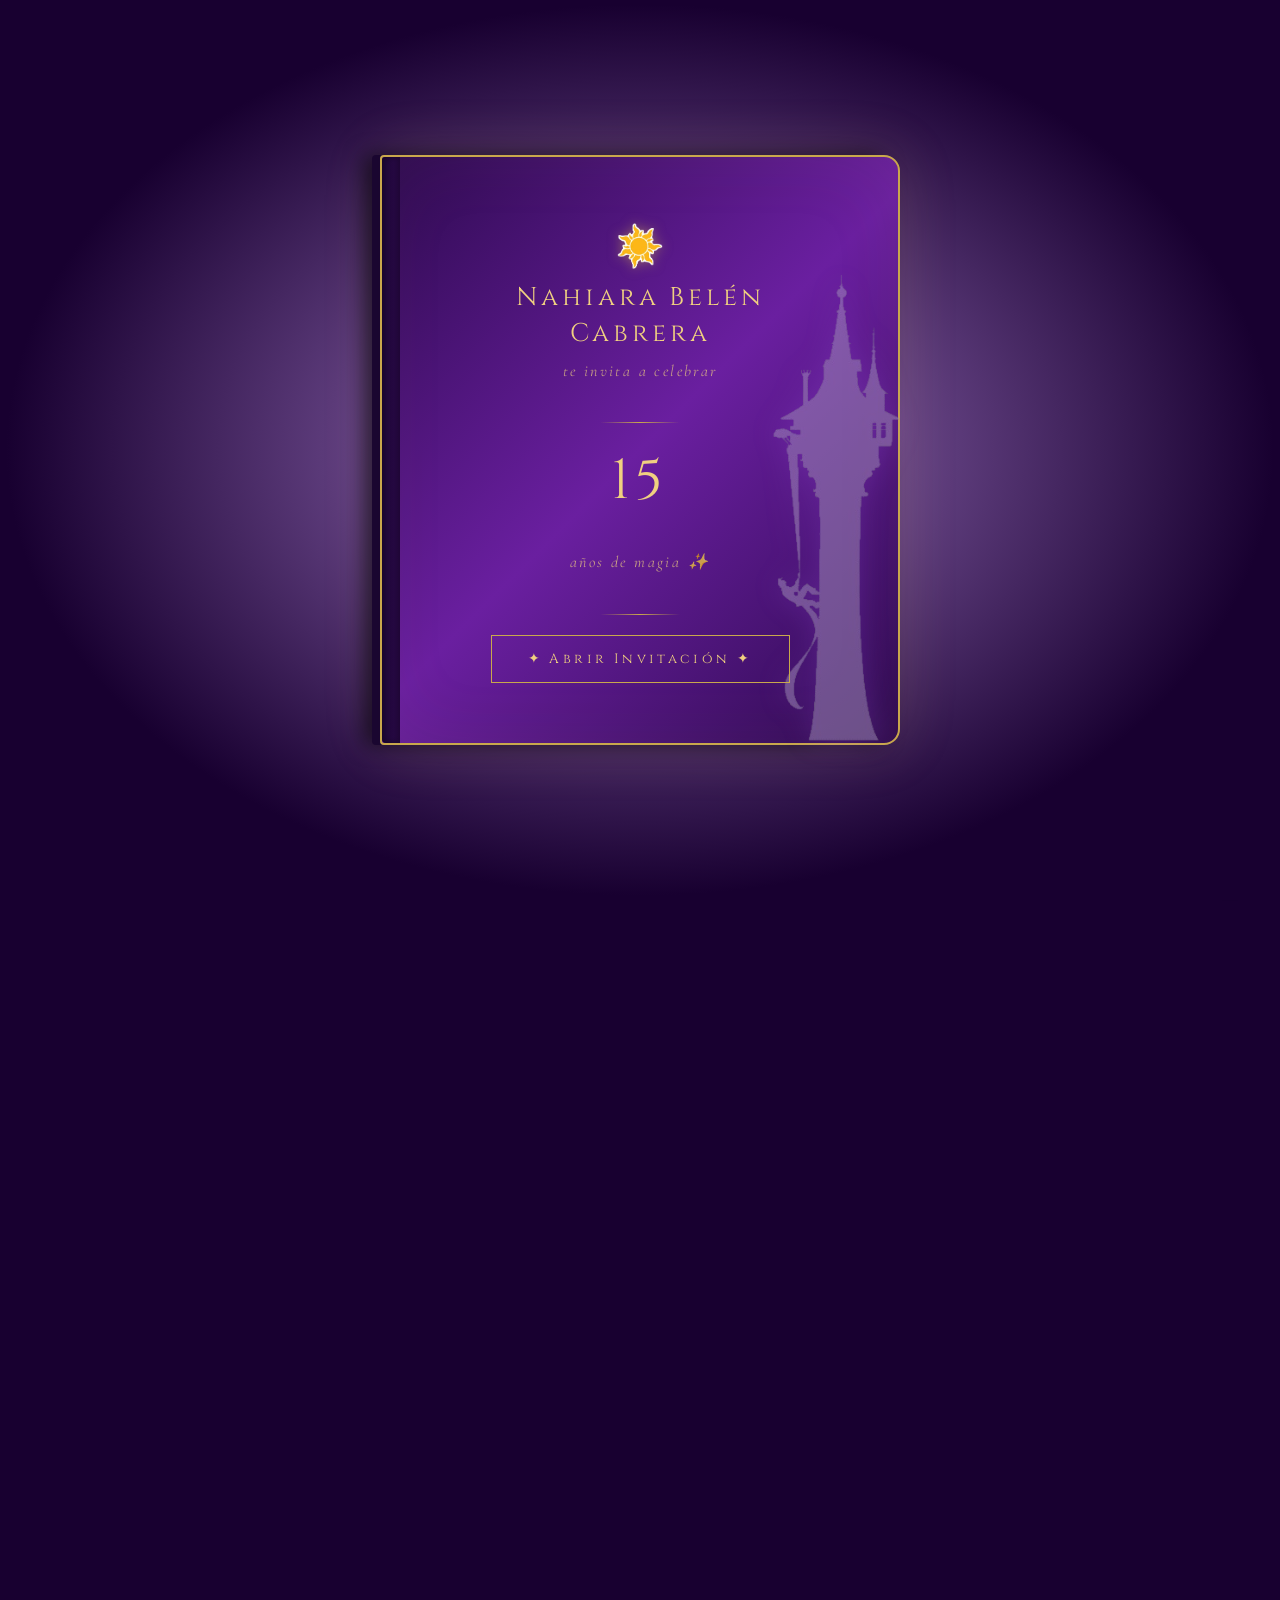
==== commit abf1403c: "se agrega datos bancarios" ====
--- a/index.html
+++ b/index.html
@@ -1071,7 +1071,7 @@
   width:100px;
   height:auto;
 
-  top:-65px;
+  top:-66px;
   left:50%;
 
   transform:translateX(-50%);
@@ -1237,7 +1237,7 @@
           <span class="info-card-icon">📍</span>
           <p class="info-card-label">Lugar</p>
           <p class="info-card-value">Centro Empleados<br>de Comercio</p>
-          <h3 class="info-card-sub">Mitre 250, Resistencia, Chaco</h3>
+          <h3 class="info-card-sub">Mitre 266, Resistencia, Chaco</h3>
         </div>
         <div class="info-card reveal-up" style="transition-delay:0.2s">
           <span class="info-card-icon">👗</span>
@@ -1250,6 +1250,30 @@
             <span class="dress-chip">Elegante sport</span>
           </div>
         </div>
+        <div class="info-card reveal-up" style="transition-delay:0.1s">
+          <span class="info-card-icon" aria-hidden="true">🏦</span>
+          <p class="info-card-label">Regalos</p>
+          <p class="info-card-value">Nada es más importante<br>que tu presencia</p>
+          <p class="info-card-value">Pero si deseas hacerme un presente<br>puedes hacerlo en la siguiente cuenta</p>
+          <div class="gift-copy-group" style="margin-top:12px; display:grid; gap:10px; text-align:center;">
+            <div class="gift-copy-row" style="display:flex; align-items:center; justify-content:center; gap:10px; padding:12px 14px; border:1px solid rgba(255,255,255,.18); border-radius:14px; background:rgba(255,255,255,.06); box-sizing:border-box; flex-wrap:wrap;">
+              <div style="flex:1 1 100%; min-width:0; text-align:center;">
+                <p class="info-card-label" style="margin-bottom:4px;">Alias</p>
+                <h2 class="info-card-sub" style="margin:0;"><span class="mp" id="gift-alias" style="display:inline-block; word-break:break-word; overflow-wrap:break-word;">nahiara.300.comic.mp</span></h2>
+                <small class="visually-hidden" id="gift-alias-feedback" aria-live="polite"></small>
+              </div>
+              <button type="button" class="copy-btn" data-copy-target="gift-alias" aria-label="Copiar alias nahiara.300.comic.mp" style="padding:10px 14px; border:none; border-radius:999px; cursor:pointer; font-weight:700; flex:0 0 auto;">Copiar</button>
+            </div>
+            <div class="gift-copy-row" style="display:flex; align-items:center; justify-content:center; gap:10px; padding:12px 14px; border:1px solid rgba(255,255,255,.18); border-radius:14px; background:rgba(255,255,255,.06); box-sizing:border-box; flex-wrap:wrap;">
+              <div style="flex:1 1 100%; min-width:0; text-align:center;">
+                <p class="info-card-label" style="margin-bottom:4px;">CBU</p>
+                <h2 class="info-card-sub" style="margin:0; font-family: ui-monospace, SFMono-Regular, Menlo, Monaco, 'SF Mono', 'Roboto Mono', 'Helvetica Neue', monospace;"><span class="mp" id="gift-cbu" style="display:inline-block; word-break:break-all; overflow-wrap:break-word;">0000003100036465510408</span></h2>
+                <small class="visually-hidden" id="gift-cbu-feedback" aria-live="polite"></small>
+              </div>
+              <button type="button" class="copy-btn" data-copy-target="gift-cbu" aria-label="Copiar CBU 0000003100036465510408" style="padding:8px 12px; border:none; border-radius:999px; cursor:pointer; font-weight:700; flex:0 0 auto;">Copiar</button>
+            </div>
+          </div>
+        </div>
       </div>
     </div>
   </section>
@@ -1261,14 +1285,14 @@
       <h2 class="section-title reveal-up">El <em>lugar mágico</em></h2>
       <div class="gold-rule reveal-up"></div>
       <a 
-        href="https://maps.google.com/?q=Centro+Empleados+de+Comercio+Mitre+250+Resistencia+Chaco"
+        href="https://maps.google.com/?q=Centro+Empleados+de+Comercio+Mitre+266+Resistencia+Chaco"
         target="_blank"
         class="map-placeholder reveal-up"
         id="map-link"
       >
         <span>🗺️</span>
         <p>Centro Empleados de Comercio</p>
-        <small>Mitre 250, Resistencia, Chaco · Toca para abrir en Maps</small>
+        <small>Mitre 266, Resistencia, Chaco · Toca para abrir en Maps</small>
       </a>
     </div>
   </section>
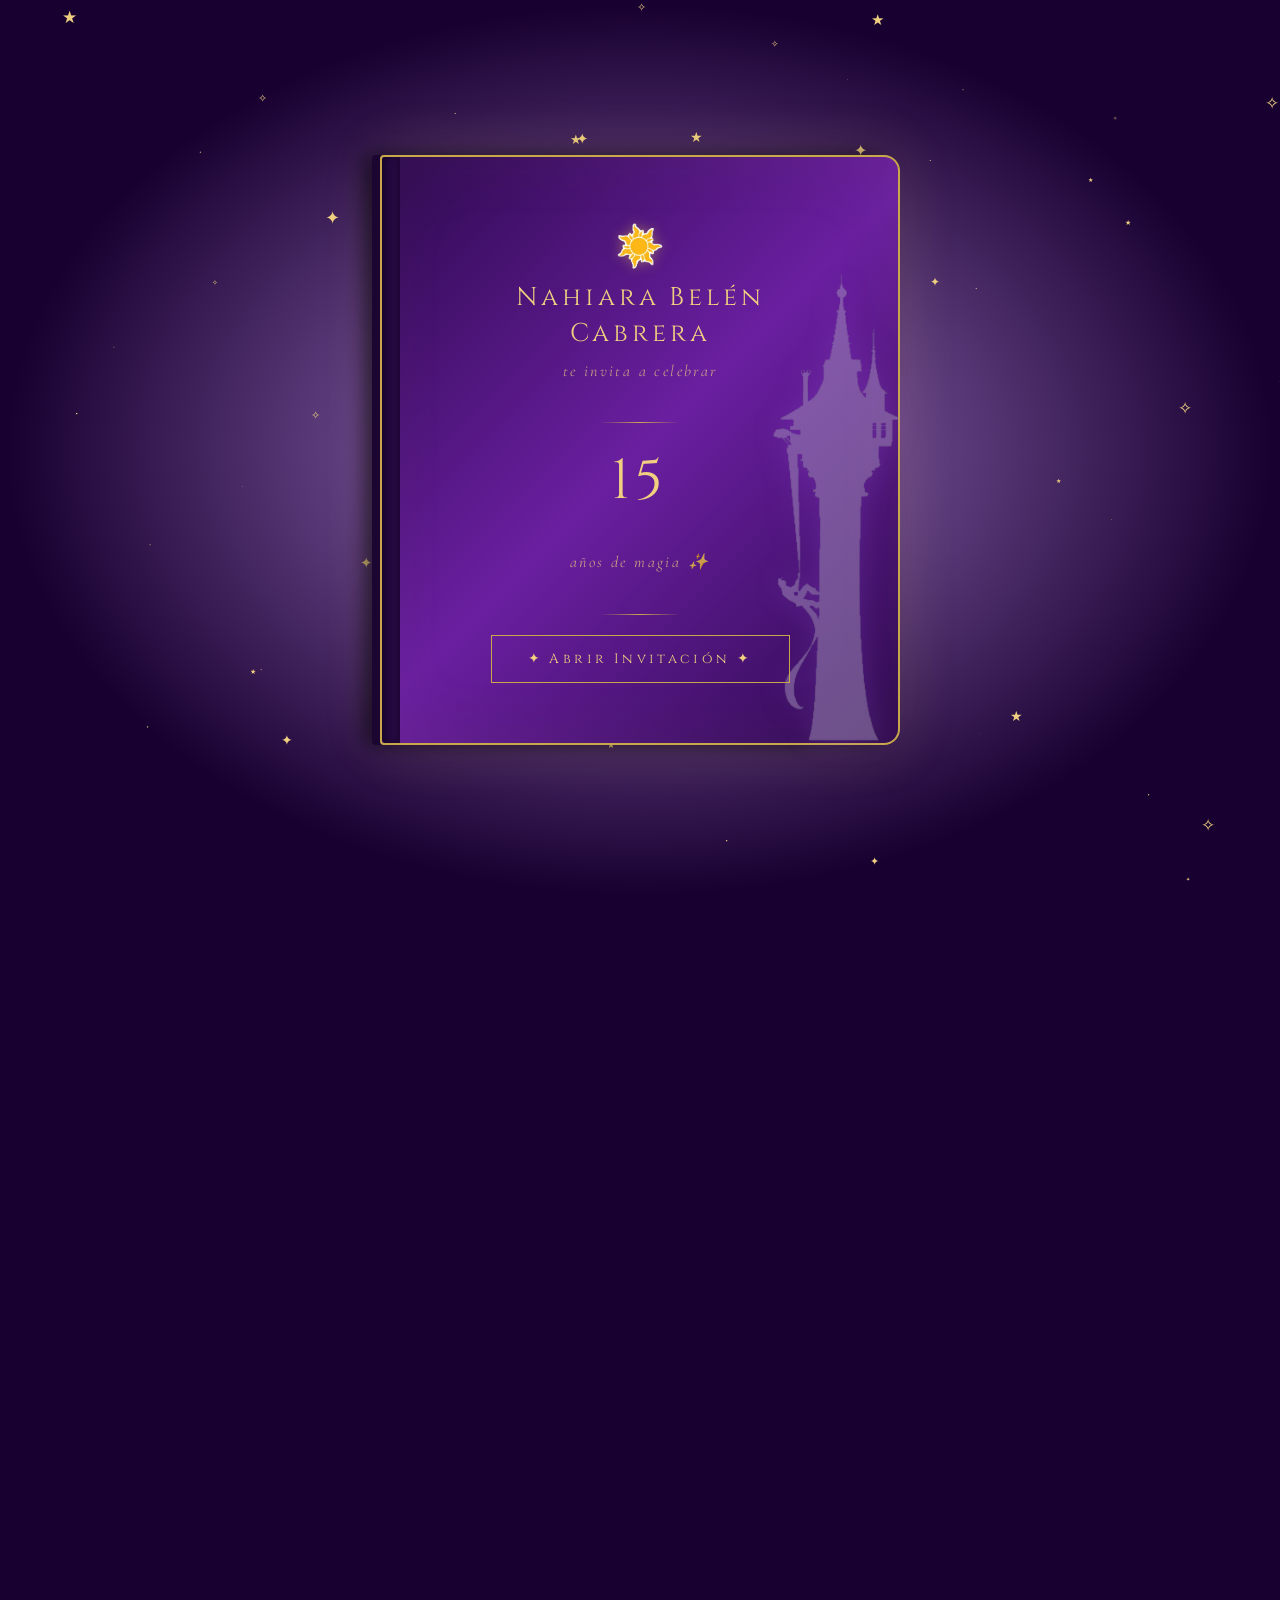
==== commit 026eeb10: "iconos" ====
--- a/index.html
+++ b/index.html
@@ -1251,7 +1251,7 @@
           </div>
         </div>
         <div class="info-card reveal-up" style="transition-delay:0.1s">
-          <span class="info-card-icon" aria-hidden="true">🏦</span>
+          <span class="info-card-icon" aria-hidden="true">🎁</span>
           <p class="info-card-label">Regalos</p>
           <p class="info-card-value">Nada es más importante<br>que tu presencia</p>
           <p class="info-card-value">Pero si deseas hacerme un presente<br>puedes hacerlo en la siguiente cuenta</p>
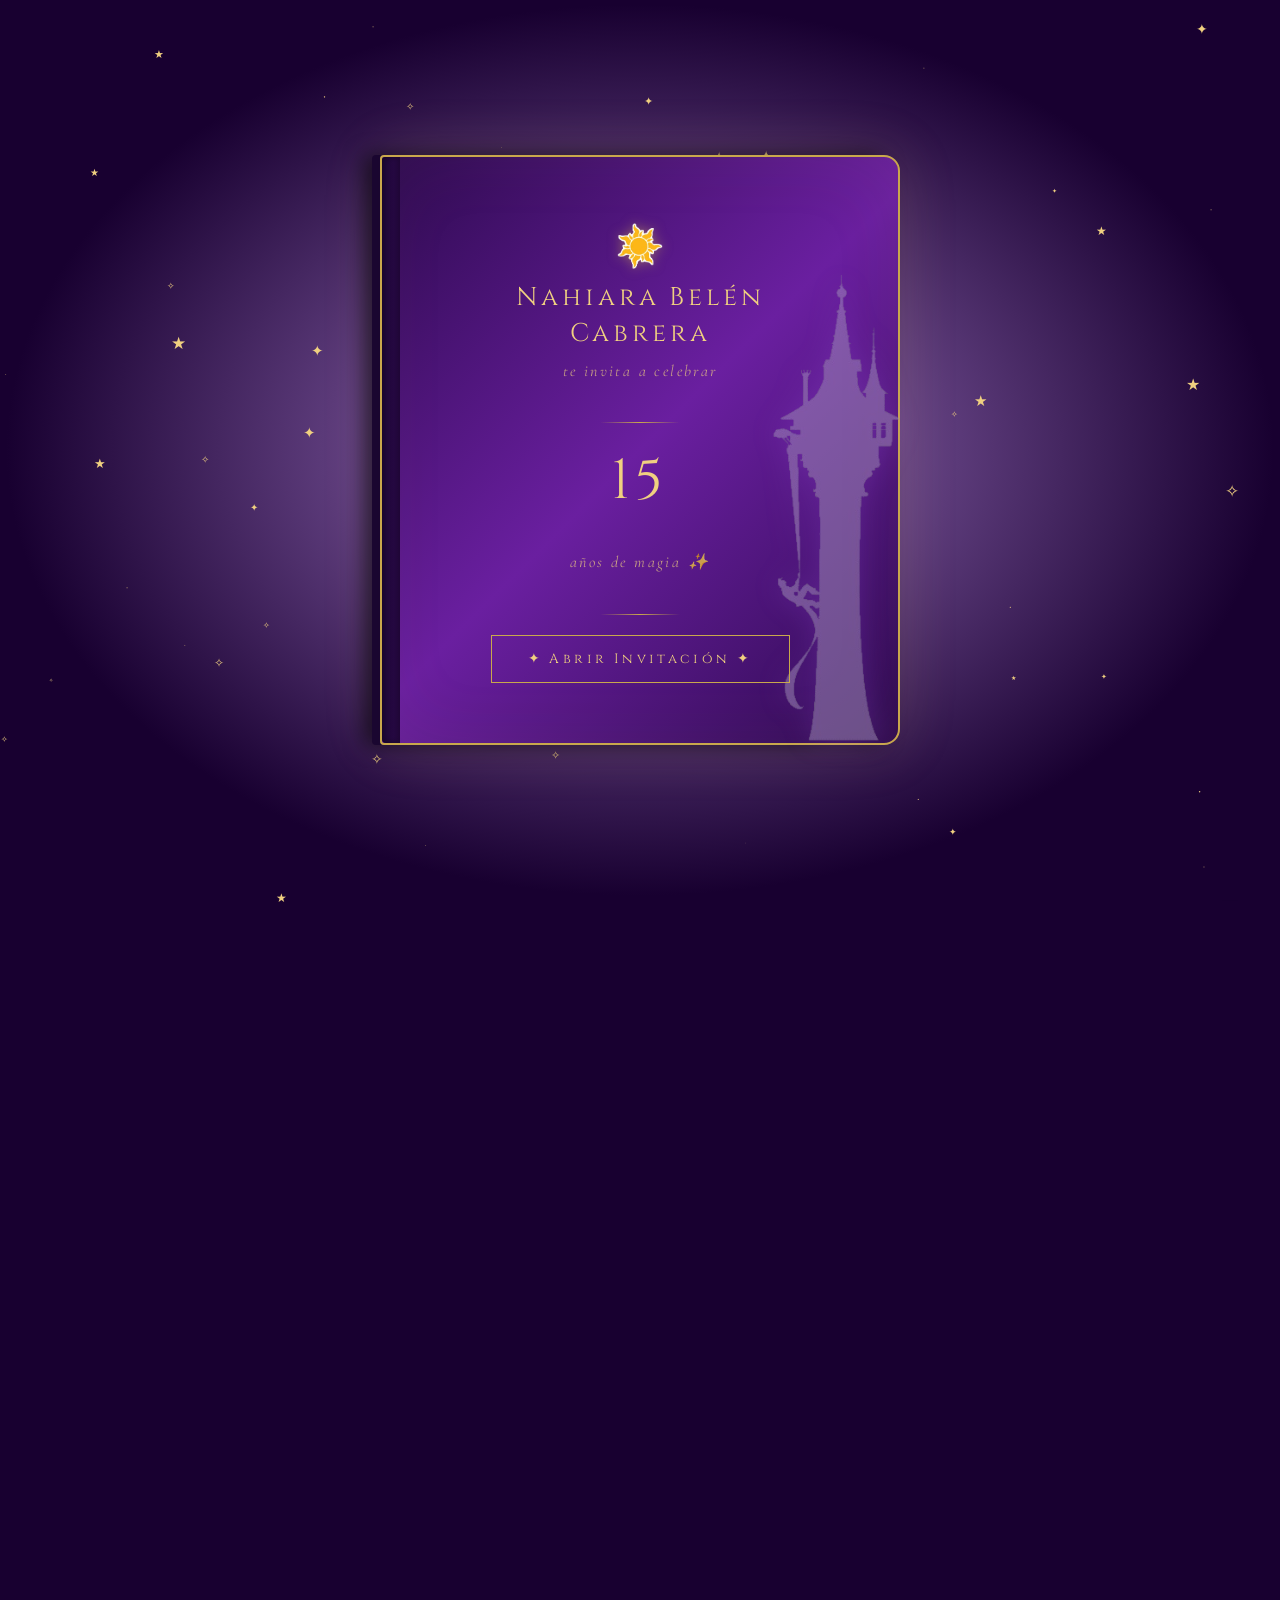
==== commit 453bd93a: "fecha confirmacion" ====
--- a/index.html
+++ b/index.html
@@ -1319,6 +1319,7 @@
     <div class="section-inner">
       <p class="section-eyebrow reveal-up">— Tu presencia —</p>
       <h2 class="section-title reveal-up">¿Me <em>acompañás</em>?</h2>
+      <p class="section-eyebrow reveal-up">— Confirmar asistencia antes del 20 de Julio —</p>
       <div class="gold-rule reveal-up"></div>
 
       <!-- Pascal con globo de diálogo -->
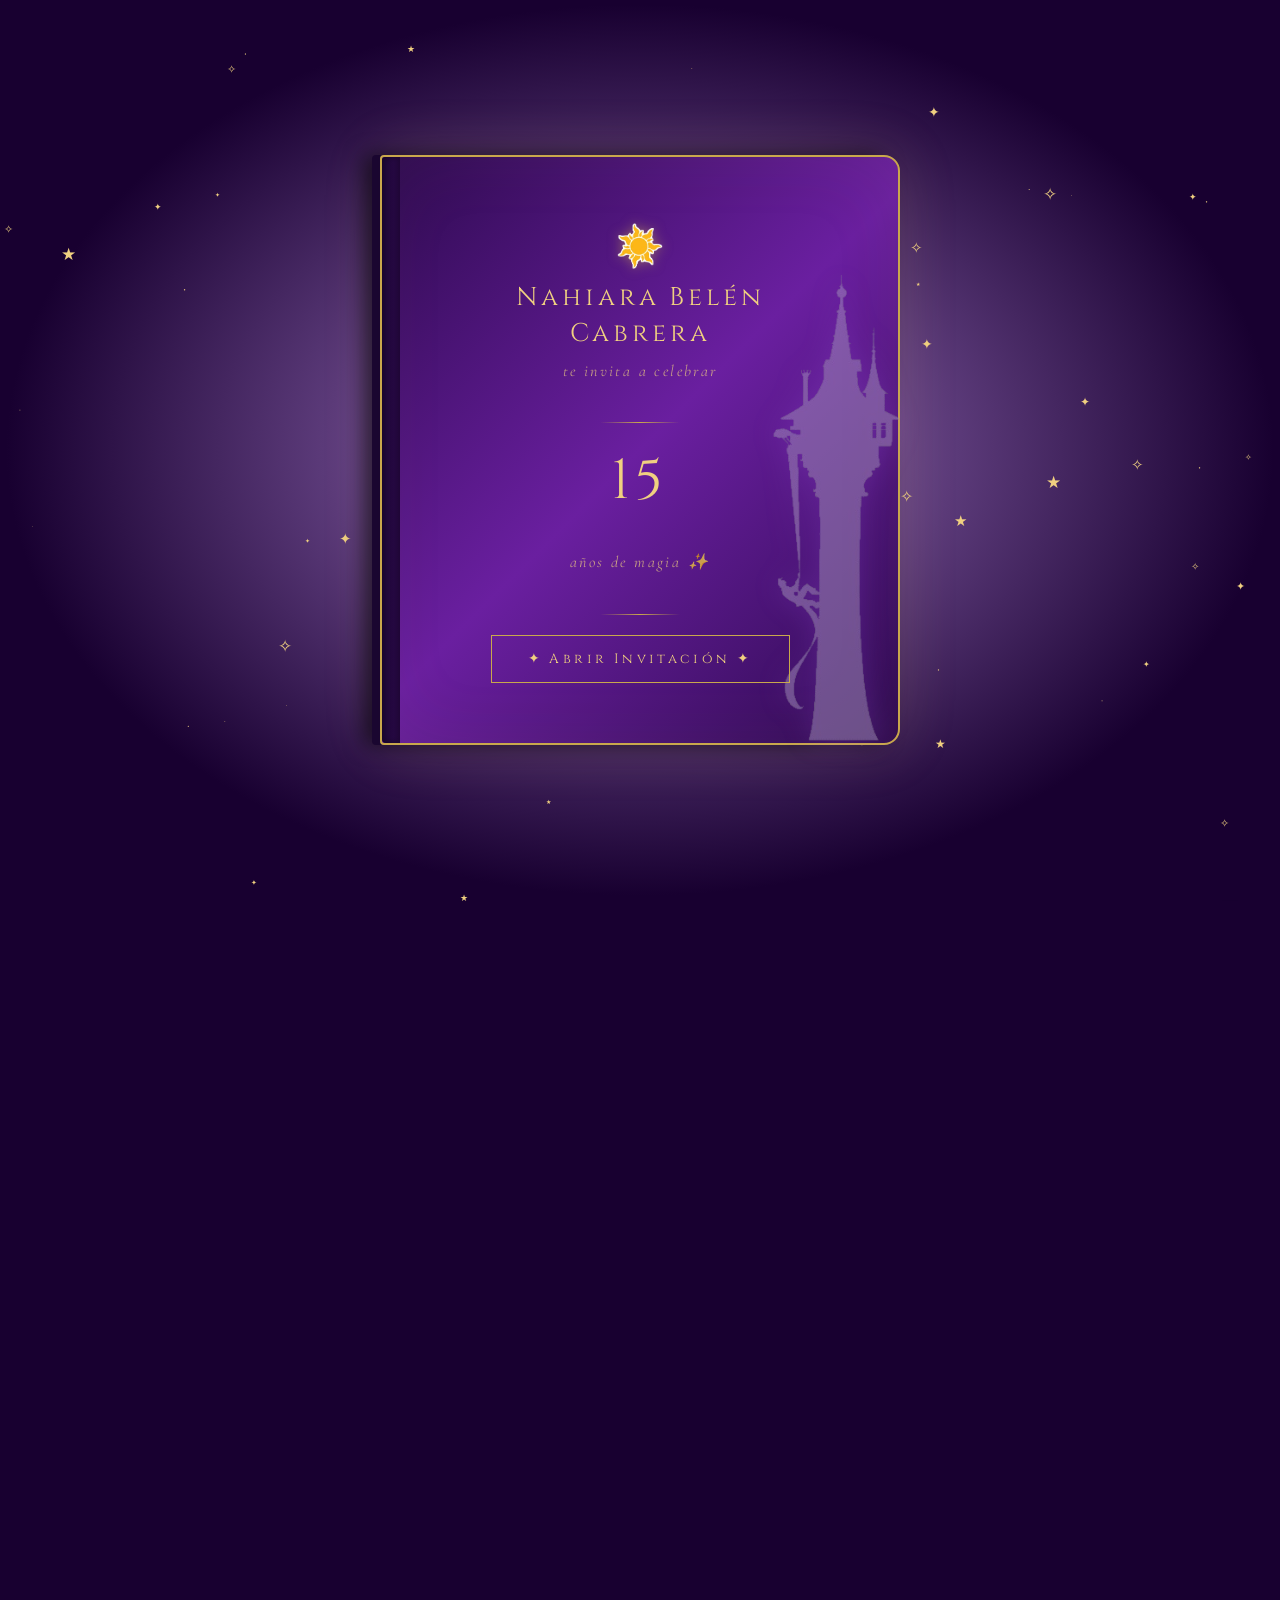
==== commit c4166a09: "favicon" ====
--- a/index.html
+++ b/index.html
@@ -1084,6 +1084,7 @@
     drop-shadow(0 4px 10px rgba(0,0,0,.35));
 }
 </style>
+<link rel="icon" type="image/jpg" sizes="32x32" href="assets/img/favicon.jpg">
 </head>
 <body>
 
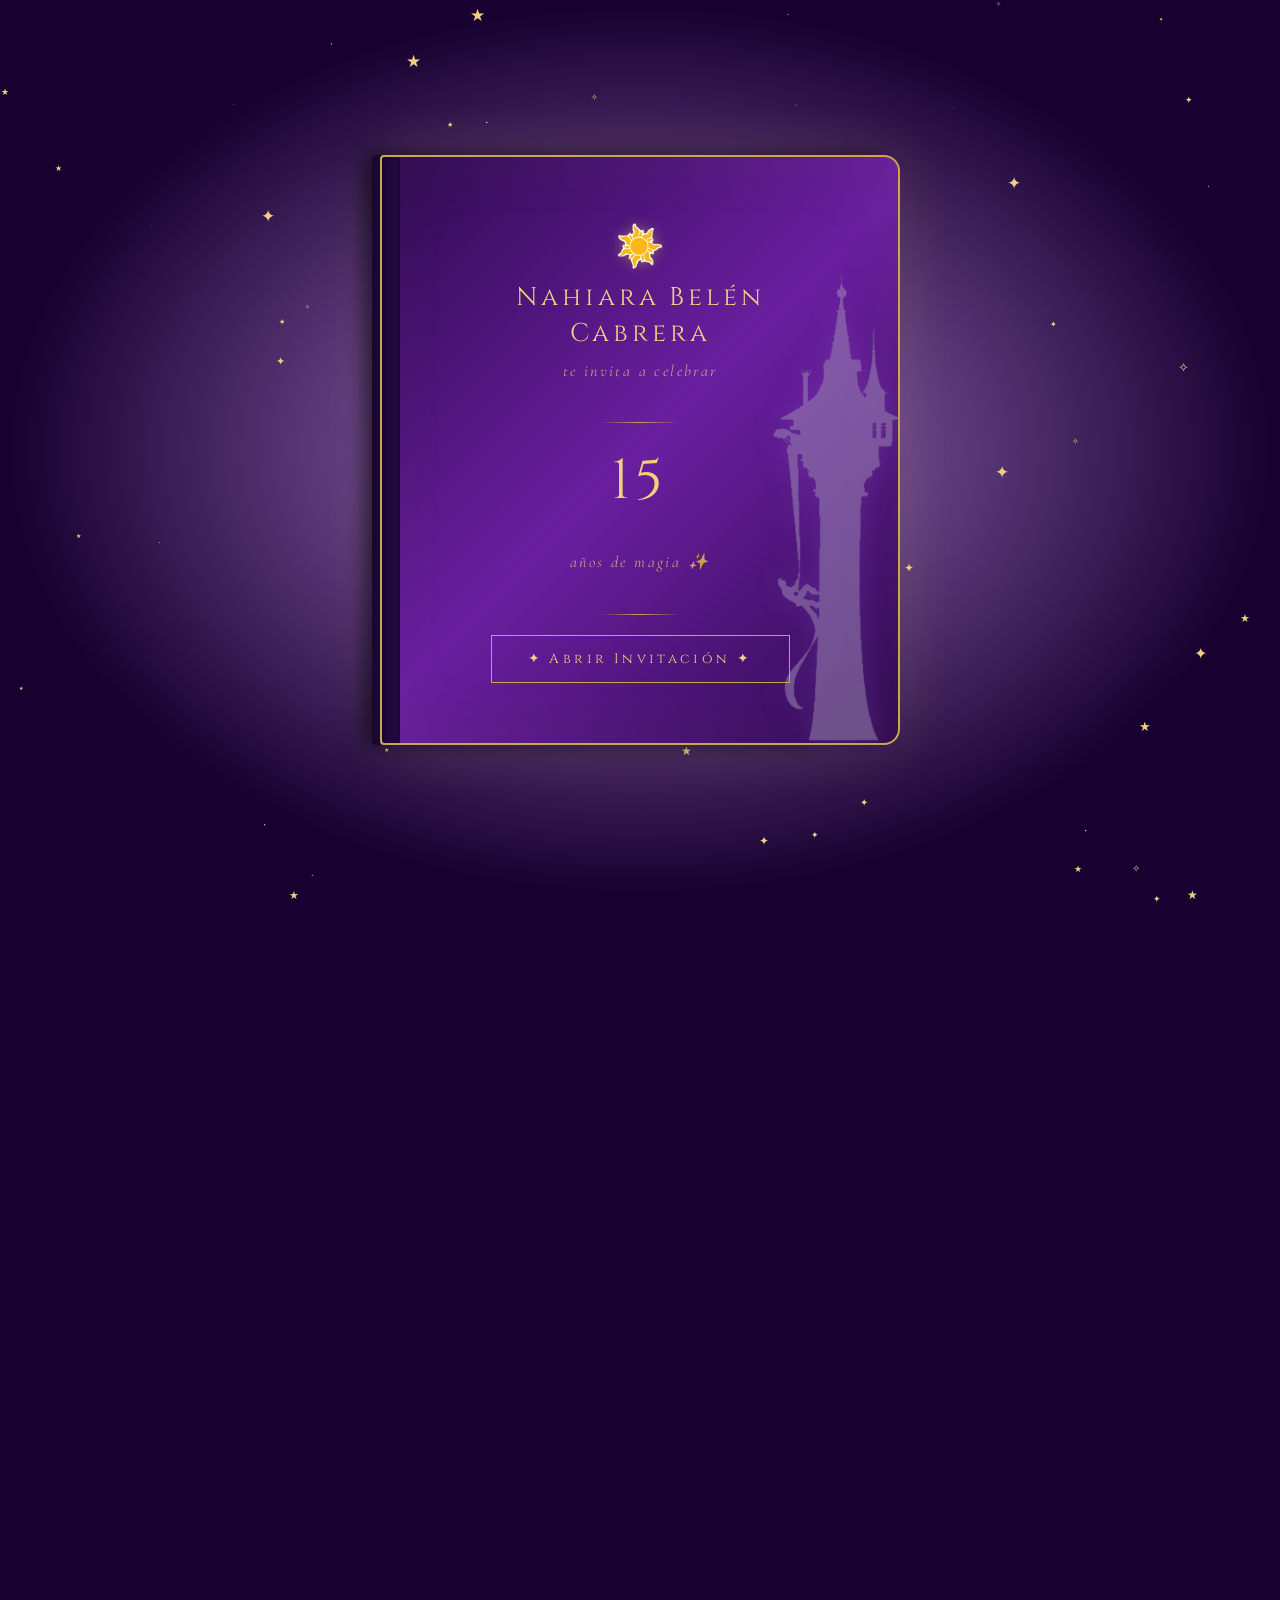
==== commit df841fac: "horario" ====
--- a/index.html
+++ b/index.html
@@ -1577,7 +1577,7 @@
 
 // ─── COUNTDOWN ─────────────────────────────────────────────
 function startCountdown() {
-  const target = new Date('2026-07-31T22:00:00-03:00').getTime();
+  const target = new Date('2026-07-31T21:00:00-03:00').getTime();
   function update() {
     const diff = target - Date.now();
     if (diff <= 0) {
